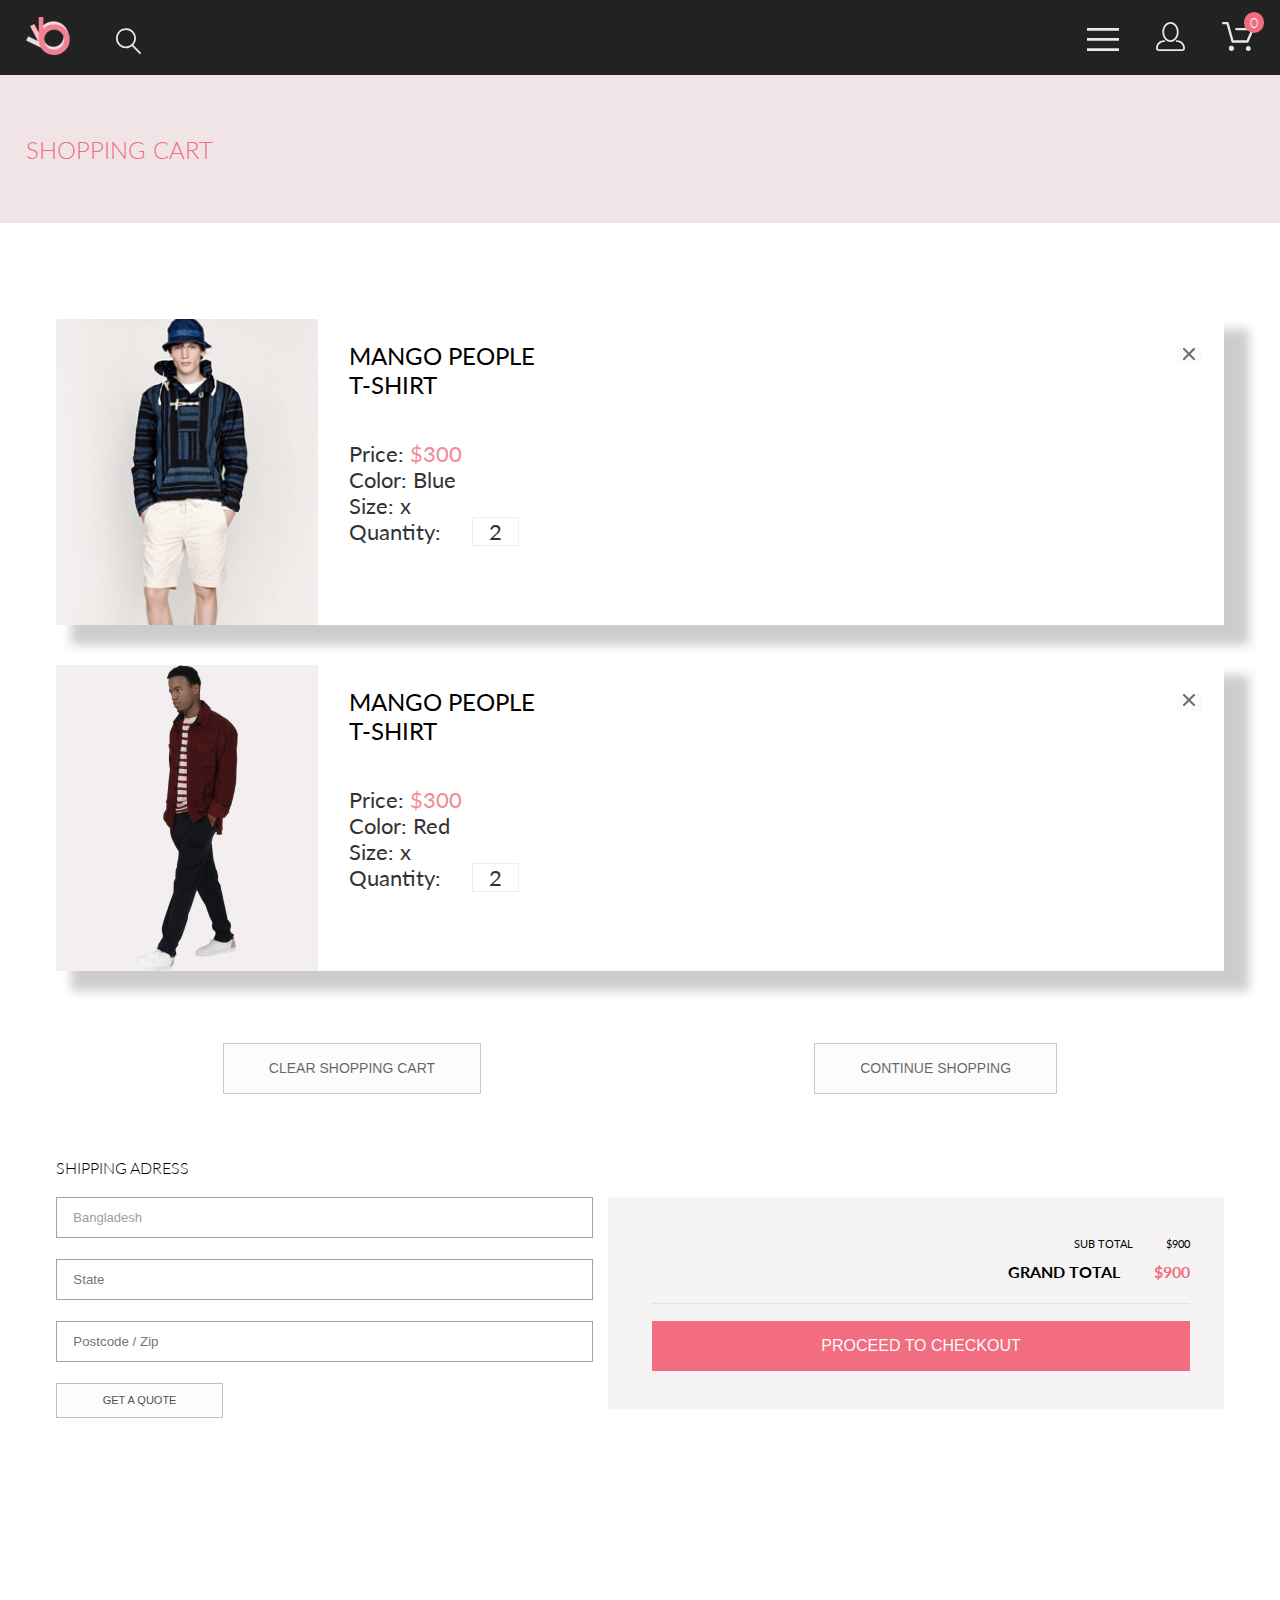
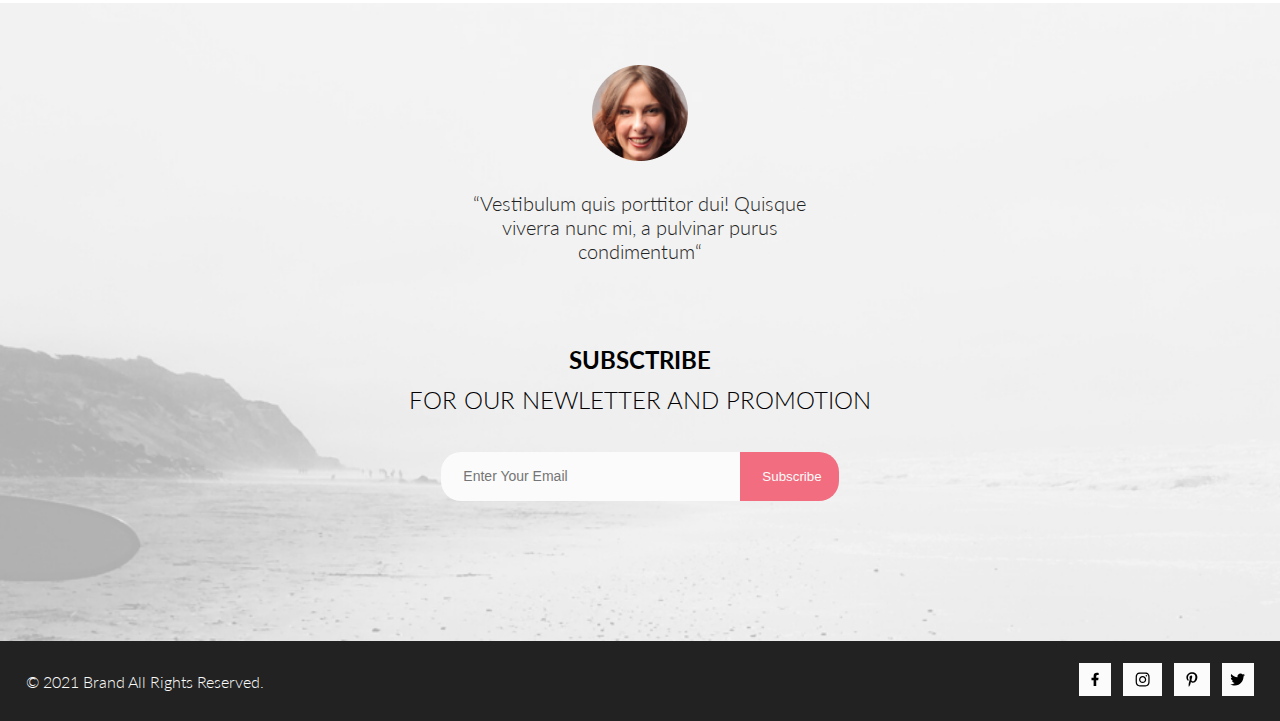
==== cart.html @ a35279c6 "Добавление страницы "Cart", добавление адаптива и резины" ====
<!DOCTYPE html>
<html lang="en">
<head>
    <meta charset="UTF-8">
    <meta http-equiv="X-UA-Compatible" content="IE=edge">
    <meta name="viewport" content="width=device-width, initial-scale=1.0">
    <link rel="shortcut icon" href="./img/mark.svg">
    <link rel="stylesheet" href="./css/style.css">
    <link rel="preconnect" href="https://fonts.gstatic.com">
    <link href="https://fonts.googleapis.com/css2?family=Lato:ital,wght@0,400;0,700;0,900;1,400&display=swap" rel="stylesheet">
    <title>Cart</title>
</head>
<body>
    <header class="header">
        <div class="header__wrapper container">
        <div>
            <a href="./index.html" class="header__logo"><img src="./img/mark.svg" alt="mark" width="44" height="38"></a>
            <input class="header__loupe" type="image" src="./img/loupe.svg" alt="loupe" width="26" height="27">
        </div>
            
        <div>
            <input  class="header__menu-button" type="image" src="./img/burger.svg" alt="burger" width="32" height="23" >
            <a class="header__link" href="./registration.html" ><img src="./img/hollowHead.svg" alt="Hollow Head" width="29" height="29"></a>
            <a href="#" class="header__link header__link-cart"><img src="./img/cart.svg" alt="cart" width="32" height="29"></a>
        
        <nav class="header__navigation">
            <div class="header__navigation-menu">
                <button class="header__navigation-kross" type="button"><img src="./img/kross.svg" alt="kross"></button>
                <h2 class="header__navigation-title">menu</h2>
                <ul class="header__navigation-list">
                    <li class="header__navigation-item navigation-item">
                        <a href="#" class="navigation-item__link">man</a> 
                        <ul class="navigation-item__sublist">
                            <li class="navigation-item__sublist-link"> <a href="#" class="navigation-item__sublist-add"> Accessories</a> </li>
                            <li class="navigation-item__sublist-link"> <a href="#" class="navigation-item__sublist-add"> Bags</a> </li>
                            <li class="navigation-item__sublist-link"> <a href="#" class="navigation-item__sublist-add"> Denim</a> </li>
                            <li class="navigation-item__sublist-link"> <a href="#" class="navigation-item__sublist-add"> T-Shirts</a> </li>
                        </ul>
                    </li>
                    <li>
                        <a href="#" class="navigation-item__link">woman</a> 
                        <ul class="navigation-item__sublist">
                            <li class="navigation-item__sublist-link"> <a href="#" class="navigation-item__sublist-add"> Accessories</a></li>
                            <li class="navigation-item__sublist-link"> <a href="#" class="navigation-item__sublist-add"> Jackets & Coats</a></li>
                            <li class="navigation-item__sublist-link"> <a href="#" class="navigation-item__sublist-add">Polos</a> </li>
                            <li class="navigation-item__sublist-link"> <a href="#" class="navigation-item__sublist-add">T-Shirts</a> </li>
                            <li class="navigation-item__sublist-link"> <a href="#" class="navigation-item__sublist-add">Shirts</a> </li>
                        </ul>
                    </li>
                    <li>
                        <a href="#" class="navigation-item__link">kids</a> 
                        <ul class="navigation-item__sublist">
                            <li class="navigation-item__sublist-link"><a href="#" class="navigation-item__sublist-add">Accessories</a> </li>
                            <li class="navigation-item__sublist-link"><a href="#" class="navigation-item__sublist-add">Jackets & Coats</a> </li>
                            <li class="navigation-item__sublist-link"><a href="#" class="navigation-item__sublist-add">Polos</a> </li>
                            <li class="navigation-item__sublist-link"><a href="#" class="navigation-item__sublist-add">T-Shirts</a> </li>
                            <li class="navigation-item__sublist-link"><a href="#" class="navigation-item__sublist-add">Shirts</a> </li>
                            <li class="navigation-item__sublist-link"><a href="#" class="navigation-item__sublist-add">Bags</a> </li> 
                        </ul>
                    </li>
                </ul>
            </div>
        </nav>
    </header>
    <main>
        <section class="apper ">
            <h1 class="apper-head container">
                shopping cart
            </h1>
        </section>
        <section class="cart container">
            <section class="choice">
                <ul class="choice_list">
                    <li class="choice__list-item list-item">
                        <img class="list-item__image" src="./img/youngManCart.jpg" alt="youngMan">
                        <button class="list-item__kross" type="button"><img src="./img/kross.svg" alt="kross"></button>
                        <div class="list-item__description">
                            
                            <h2 class="list-item__description-name">mango people t-shirt</h2>
                            <div class="list-item__description-specification description-specification">
                                <p class="description__specification-text specification-text">
                                    Price: <span class="specification-text__pink">$300 </span>	
                                </p>
                                <p class="description__specification-text">Color: Blue</p>
                                <p class="description__specification-text">Size: x</p>
                                <p class="description__specification-text specification-text">Quantity: <span class="specification-text__count">2</span> </p>
                            </div>
                        </div>
                    </li>
                    <li class="choice__list-item list-item">
                        <img src="./img/afroamericanMan.jpg" alt="youngMan">
                        <button class="list-item__kross" type="button"><img src="./img/kross.svg" alt="kross"></button>
                        <div class="list-item__description">
                            
                            <h2 class="list-item__description-name">mango people t-shirt</h2>
                            <div class="list-item__description-specification description-specification">
                                <p class="description__specification-text specification-text">
                                    Price: <span class="specification-text__pink">$300 </span>	
                                </p>
                                <p class="description__specification-text">Color: Red</p>
                                <p class="description__specification-text">Size: x</p>
                                <p class="description__specification-text specification-text">Quantity: <span class="specification-text__count">2</span> </p>
                            </div>
                        </div>
                    </li>
                </ul>
                <div class="choice__active">
                    <button class="choice__active-button">clear shopping cart</button>
                    <button class="choice__active-button">continue shopping</button>
                </div>
            </section>
            <section class="result">
                <section class="result__adress adress">
                    <h3 class="adress__apper">
                        shipping adress
                    </h3>
                    <div class="adress__information"></div>
                    <input type="text" class="adress__information-city" type="text" placeholder="Bangladesh">
                    <input type="text" class="adress__information-state" type="text" placeholder="State">
                    <input type="text" class="adress__information-postcode" type="text" placeholder="Postcode / Zip">
                    <button class="adress__information-button">get a quote</button>
                </section>
                <section class="result__price price">
                    <p class="price__one">sub total  <span class="price__one-number">$900</span></p>
                    <p class="price__all">grand total     <span class="price__all-number">$900</span> </p>
                    <button class="price__button">proceed to checkout</button>
                </section>
            </section>
        </section>
        
    </main>
    <footer>
    
        <section class="information">
            <section class="information__center container">
                <div class="information__author">
                    <img class="information__author-img" src="./img/photo.png" alt="photo">
                    <p class="information__author-quote">“Vestibulum quis porttitor dui! Quisque viverra nunc mi, a pulvinar purus condimentum“</p>
                </div>
                <form action="endpoint" class="information__feedback">
                    <h2 class="information__feedback-head">subsctribe</h2> 
                    <p class="information__feedback-text">for our newletter and promotion</p>
                    <div class="information__feedback-writer">
                        <input class="information__feedback-input" type="text" placeholder="Enter Your Email">
                        <button class="information__feedback-button">Subscribe</button>
                    </div>
                
            </section>   
        </section>
        <section class="information__other">
            <section class="information__down container">
                <p class="information__copyright"> &copy 2021  Brand  All Rights Reserved.</p>
                <div class="information__partners">
                    <a  href="#"><img class="information__link" src="./img/facebook.svg" alt="facebook" width="8" height="15"></a>
                    <a  href="#"><img class="information__link" src="./img/instagram.svg" alt="instogram" width="15" height="15" ></a> 
                    <a  href="#"><img class="information__link" src="./img/pinterest.svg" alt="pinterest" width="12" height="15"></a>
                    <a  href="#"><img class="information__link-twitter" src="./img/twitter.svg" alt="twitter" width="16" height="13"></a>
                </div>
            </section> 
        </section>
        
    
        
    
    </footer>   
</body>
</html>
---- css/style.css ----
/* http://meyerweb.com/eric/tools/css/reset/ 
   v2.0 | 20110126
   License: none (public domain)
*/
html,
body,
div,
span,
applet,
object,
iframe,
h1,
h2,
h3,
h4,
h5,
h6,
p,
blockquote,
pre,
a,
abbr,
acronym,
address,
big,
cite,
code,
del,
dfn,
em,
img,
ins,
kbd,
q,
s,
samp,
small,
strike,
strong,
sub,
sup,
tt,
var,
b,
u,
i,
center,
dl,
dt,
dd,
ol,
ul,
li,
fieldset,
form,
label,
legend,
table,
caption,
tbody,
tfoot,
thead,
tr,
th,
td,
article,
aside,
canvas,
details,
embed,
figure,
figcaption,
footer,
header,
hgroup,
menu,
nav,
output,
ruby,
section,
summary,
time,
mark,
audio,
video {
  margin: 0;
  padding: 0;
  border: 0;
  font-size: 100%;
  font: inherit;
  vertical-align: baseline;
}

/* HTML5 display-role reset for older browsers */
article,
aside,
details,
figcaption,
figure,
footer,
header,
hgroup,
menu,
nav,
section {
  display: block;
}

body {
  line-height: 1;
}

ol,
ul {
  list-style: none;
}

blockquote,
q {
  quotes: none;
}

blockquote:before,
blockquote:after,
q:before,
q:after {
  content: '';
  content: none;
}

table {
  border-collapse: collapse;
  border-spacing: 0;
}

body {
  font-family: Lato;
  font-size: 14px;
  font-style: normal;
  font-weight: 300;
  line-height: 17px;
}

.container {
  width: 71%;
  margin: 0 auto;
}

@media (max-width: 1599px) {
  .container {
    width: 96%;
  }
}

@media (max-width: 768px) {
  .container {
    width: 96%;
  }
}

.visually-hidden {
  position: absolute;
  width: 1px;
  height: 1px;
  margin: -1px;
  padding: 0;
  overflow: hidden;
  border: 0;
  clip: rect(0 0 0 0);
}

.header {
  background-color: #222222;
  position: relative;
}

.header__wrapper {
  min-height: 75px;
  display: -webkit-box;
  display: -ms-flexbox;
  display: flex;
  -webkit-box-pack: justify;
      -ms-flex-pack: justify;
          justify-content: space-between;
  -webkit-box-align: center;
      -ms-flex-align: center;
          align-items: center;
}

@media (max-width: 1599px) {
  .header__wrapper {
    padding: 0 16px 0 16px;
  }
}

.header__logo {
  margin: 0 41px 0 0;
}

.header__menu-button {
  border: none;
  background-color: transparent;
}

.header__menu-button:focus ~ .header__navigation, .header__navigation:hover {
  display: block;
  z-index: 1;
}

.header__link {
  margin: 0 0 0 33px;
}

@media (max-width: 768px) {
  .header__link {
    display: none;
  }
}

.header__link-cart {
  position: relative;
}

.header__link-cart::after {
  content: '0';
  color: #FBFBFB;
  padding: 2px 6px 2px 6px;
  background-color: #F16D7F;
  position: absolute;
  border-radius: 10px;
  top: -25px;
  right: -10px;
}

.header__navigation {
  background-color: #FBFBFB;
  display: none;
  position: absolute;
  right: 0;
  top: 75px;
}

.header__navigation-menu {
  padding: 16px 0 0 34px;
  position: relative;
  width: 200px;
  height: 750px;
  right: 0;
}

@media (max-width: 1599px) {
  .header__navigation-menu {
    height: 600px;
  }
}

.header__navigation-title {
  font-size: 14px;
  line-height: 17px;
  font-weight: 700;
  text-transform: uppercase;
  padding: 0 0 24px;
}

.header__navigation-kross {
  border: none;
  background-color: #FBFBFB;
  padding-left: 150px;
  outline: none;
  cursor: pointer;
}

.navigation-item__link {
  font-size: 14px;
  line-height: 17px;
  color: #F16D7F;
  text-transform: uppercase;
  text-decoration: none;
}

.navigation-item__sublist {
  padding: 12px 0 20px 21px;
}

.navigation-item__sublist-add {
  font-size: 14px;
  line-height: 17px;
  color: #9b8181;
  text-decoration: none;
}

.navigation-item__sublist-link {
  padding-bottom: 11px;
}

.brand {
  background-color: #F1E4E6;
  display: -webkit-box;
  display: -ms-flexbox;
  display: flex;
}

.brand__heading-wrapper {
  background-color: #F1E4E6;
  padding: 0 0 0 92px;
  display: -webkit-box;
  display: -ms-flexbox;
  display: flex;
  -webkit-box-align: center;
      -ms-flex-align: center;
          align-items: center;
  -webkit-box-flex: 1;
      -ms-flex-positive: 1;
          flex-grow: 1;
}

@media (max-width: 1599px) {
  .brand__heading-wrapper {
    padding: 0 0 0 69px;
  }
}

@media (max-width: 768px) {
  .brand__heading-wrapper {
    padding: 0 0 0 83px;
    min-height: 363px;
    -webkit-box-pack: center;
        -ms-flex-pack: center;
            justify-content: center;
    padding: 0;
  }
}

.brand__image {
  width: 50%;
  height: auto;
}

@media (max-width: 768px) {
  .brand__image {
    display: none;
  }
}

.brand__heading {
  font-size: 48px;
  line-height: 58px;
  font-weight: 900;
  font-style: normal;
  text-transform: uppercase;
  position: relative;
  display: -webkit-box;
  display: -ms-flexbox;
  display: flex;
  -webkit-box-orient: vertical;
  -webkit-box-direction: normal;
      -ms-flex-direction: column;
          flex-direction: column;
}

@media (max-width: 1599px) {
  .brand__heading {
    font-size: 44px;
    line-height: 53px;
    font-weight: 900;
    font-style: normal;
  }
}

@media (max-width: 768px) {
  .brand__heading {
    font-size: 38px;
    line-height: 46px;
    font-weight: 700;
    font-style: normal;
    -webkit-box-pack: center;
        -ms-flex-pack: center;
            justify-content: center;
  }
}

.brand__heading::before {
  content: '';
  width: 12px;
  height: 100px;
  background-color: #F16D7F;
  position: absolute;
  left: -26px;
}

@media (max-width: 1599px) {
  .brand__heading::before {
    height: 92px;
  }
}

.brand__heading-text {
  text-transform: uppercase;
  font-size: 37px;
  line-height: 44px;
  font-weight: 700;
  font-style: normal;
}

@media (max-width: 1599px) {
  .brand__heading-text {
    font-size: 24px;
    line-height: 29px;
    font-weight: 700;
    font-style: normal;
  }
}

@media (max-width: 768px) {
  .brand__heading-text {
    font-size: 20px;
    line-height: 24px;
    font-weight: 700;
    font-style: normal;
  }
}

.brand__heading-text-pink {
  color: #F16D7F;
}

.stocks__list {
  display: -webkit-box;
  display: -ms-flexbox;
  display: flex;
  -ms-flex-wrap: wrap;
      flex-wrap: wrap;
  -webkit-box-pack: justify;
      -ms-flex-pack: justify;
          justify-content: space-between;
  margin: 65px 0 0 0;
}

.stocks__item {
  width: 31%;
  min-height: 260px;
  background-size: cover;
  display: -webkit-box;
  display: -ms-flexbox;
  display: flex;
  -webkit-box-pack: center;
      -ms-flex-pack: center;
          justify-content: center;
  -webkit-box-align: center;
      -ms-flex-align: center;
          align-items: center;
}

@media (max-width: 1599px) {
  .stocks__item {
    min-height: 167px;
  }
}

@media (max-width: 768px) {
  .stocks__item {
    margin-top: 32px;
    width: 100%;
    min-height: 248px;
  }
}

.stocks__item-add {
  text-decoration: none;
  text-transform: uppercase;
  font-size: 24px;
  font-weight: 700;
  line-height: 29px;
  text-align: center;
}

.stocks__item-text {
  font-size: 16px;
  font-weight: 400;
  line-height: 19px;
  color: #FBFBFB;
}

.stocks__item-header {
  color: #F16D7F;
}

.stocks__item--woman {
  background-image: url(../img/beautyWoman.jpg);
}

@media (max-width: 1599px) {
  .stocks__item--woman {
    min-height: 267px;
  }
}

@media (max-width: 768px) {
  .stocks__item--woman {
    min-height: 247px;
  }
}

.stocks__item--man {
  background-image: url(../img/justAMan.jpg);
  /*man.jpg*/
}

@media (max-width: 1599px) {
  .stocks__item--man {
    min-height: 267px;
  }
}

@media (max-width: 768px) {
  .stocks__item--man {
    min-height: 247px;
  }
}

.stocks__item--kids {
  background-image: url(../img/kid.jpg);
  /*kids.jpg*/
}

@media (max-width: 1599px) {
  .stocks__item--kids {
    min-height: 267px;
  }
}

@media (max-width: 768px) {
  .stocks__item--kids {
    min-height: 247px;
  }
}

.stocks__item--accessories {
  width: 100%;
  min-height: 180px;
  margin: 30px 0 0 0;
  background-image: url(../img/someStuff.jpg);
  background-repeat: no-repeat;
}

@media (max-width: 1599px) {
  .stocks__item--accessories {
    width: 100%;
  }
}

.products {
  margin-top: 96px;
}

.products__heading {
  text-align: center;
  margin-bottom: 48px;
  font-weight: 400;
}

.products__heading-apper {
  font-size: 30px;
  line-height: 36px;
}

.products__heading-text {
  font-size: 14px;
  line-height: 17px;
  color: #9b8181;
}

.products__list {
  display: -webkit-box;
  display: -ms-flexbox;
  display: flex;
  -ms-flex-wrap: wrap;
      flex-wrap: wrap;
  -webkit-box-pack: justify;
      -ms-flex-pack: justify;
          justify-content: space-between;
}

@media (max-width: 1599px) {
  .products__list {
    -ms-flex-pack: distribute;
        justify-content: space-around;
  }
}

@media (max-width: 768px) {
  .products__list {
    -webkit-box-pack: center;
        -ms-flex-pack: center;
            justify-content: center;
  }
}

.products__item {
  width: 31%;
  border-radius: 0px;
  margin-bottom: 30px;
}

@media (max-width: 1599px) {
  .products__item {
    min-width: 360px;
  }
}

@media (max-width: 768px) {
  .products__item {
    width: 95%;
  }
}

.products__item-img {
  position: relative;
  width: 100%;
}

.products__item-heading {
  margin: 32px 0 13px;
}

.products__item-text {
  font-size: 14px;
  line-height: 17px;
  color: #9b8181;
  width: 315px;
  height: 51px;
  font-weight: 300;
  line-height: 17px;
  margin-bottom: 18px;
}

.products__item-price {
  font-size: 16px;
  line-height: 19px;
  color: #F16D7F;
}

.products__item-button {
  display: none;
}

.products__item-buy {
  position: relative;
}

.products__item-buy_back {
  display: none;
}

.products__item-buy:hover .products__item-buy_back {
  display: block;
}

.products__item-img__back-dark {
  background-image: url(../img/dark.png);
  width: 100%;
  height: 100%;
  position: absolute;
  top: 0;
}

.products__item-img__back-add {
  position: absolute;
  top: 50%;
  left: 50%;
  -webkit-transform: translate(-50%, -50%);
          transform: translate(-50%, -50%);
  background: transparent;
  border: 1px solid #FBFBFB;
  color: #FBFBFB;
  padding: 13px 15px 13px 50px;
  outline: none;
  cursor: pointer;
}

.products__item-img__back-add::before {
  position: absolute;
  content: '';
  background-image: url(../img/cart.svg);
  background-repeat: no-repeat;
  width: 32px;
  height: 30px;
  top: 15%;
  left: 5%;
}

.products__item-img__back-add:focus {
  outline: 2px solid #FBFBFB;
}

.products__item-cart {
  display: block;
  text-decoration: none;
  color: var(--white-color);
  padding: 13px 13px 13px 50px;
  border: 1px solid #FBFBFB;
  position: absolute;
  left: 30.72%;
  top: 40.12%;
}

.products__item-img:focus ~ .products__item-cart,
.products__item-img:active ~ .products__item-cart, .products__item-cart:hover {
  display: block;
}

.products__button {
  text-align: center;
  margin: 49px 0 95px 0;
}

.products__button-add {
  padding: 14px 39px;
  text-decoration: none;
  border: 1px solid #F16D7F;
  font-size: 16px;
  line-height: 19px;
  color: #F16D7F;
}

.products__button-add:hover, .products__button-add:focus {
  background-color: #F16D7F;
  color: #FBFBFB;
}

.opportunities {
  background-color: #222222;
}

.opportunities__list {
  min-height: 371px;
  display: -webkit-box;
  display: -ms-flexbox;
  display: flex;
  -webkit-box-pack: justify;
      -ms-flex-pack: justify;
          justify-content: space-between;
  -webkit-box-align: center;
      -ms-flex-align: center;
          align-items: center;
}

@media (max-width: 1599px) {
  .opportunities__list {
    -webkit-box-orient: vertical;
    -webkit-box-direction: normal;
        -ms-flex-direction: column;
            flex-direction: column;
    padding-bottom: 64px;
  }
}

@media (max-width: 768px) {
  .opportunities__list {
    -webkit-box-orient: vertical;
    -webkit-box-direction: normal;
        -ms-flex-direction: column;
            flex-direction: column;
    padding-bottom: 64px;
  }
}

.opportunities__item {
  display: -webkit-box;
  display: -ms-flexbox;
  display: flex;
  -webkit-box-orient: vertical;
  -webkit-box-direction: normal;
      -ms-flex-direction: column;
          flex-direction: column;
  -webkit-box-align: center;
      -ms-flex-align: center;
          align-items: center;
  max-width: 360px;
}

@media (max-width: 1599px) {
  .opportunities__item {
    padding-top: 49px;
  }
}

@media (max-width: 768px) {
  .opportunities__item {
    padding-top: 49px;
  }
}

.opportunities__item-img {
  padding-bottom: 28px;
}

.opportunities__item-apper {
  color: #FBFBFB;
  font-size: 19.96px;
  line-height: 24px;
  margin-bottom: 16px;
}

.opportunities__item-text {
  color: #FBFBFB;
  font-weight: 300;
  font-size: 13.972px;
  line-height: 17px;
  text-align: center;
}

.information {
  background-image: url(../img/beach.jpg);
  background-size: 100%;
  background-repeat: no-repeat;
  background-position: center;
  width: 100%;
}

@media (max-width: 1599px) {
  .information {
    background-size: cover;
  }
}

@media (max-width: 768px) {
  .information {
    background-size: cover;
  }
}

.information__center {
  display: -webkit-box;
  display: -ms-flexbox;
  display: flex;
  -webkit-box-pack: justify;
      -ms-flex-pack: justify;
          justify-content: space-between;
  -webkit-box-align: center;
      -ms-flex-align: center;
          align-items: center;
  padding: 62px 0 126px;
}

@media (max-width: 1599px) {
  .information__center {
    -webkit-box-orient: vertical;
    -webkit-box-direction: normal;
        -ms-flex-direction: column;
            flex-direction: column;
  }
}

@media (max-width: 768px) {
  .information__center {
    -webkit-box-orient: vertical;
    -webkit-box-direction: normal;
        -ms-flex-direction: column;
            flex-direction: column;
  }
}

.information__author {
  display: -webkit-box;
  display: -ms-flexbox;
  display: flex;
  -webkit-box-orient: vertical;
  -webkit-box-direction: normal;
      -ms-flex-direction: column;
          flex-direction: column;
  -webkit-box-align: center;
      -ms-flex-align: center;
          align-items: center;
}

.information__author-quote {
  margin: 30px 0 0 0;
  width: 360px;
  height: 100px;
  font-size: 20px;
  line-height: 24px;
  text-align: center;
  color: #222222;
}

.information__feedback {
  text-align: center;
}

@media (max-width: 1599px) {
  .information__feedback {
    padding-top: 49px;
    padding-bottom: 14px;
  }
}

.information__feedback-head {
  font-size: 24px;
  line-height: 167.2%;
  text-transform: uppercase;
  font-weight: bold;
  font-weight: 700;
}

.information__feedback-text {
  font-weight: 300;
  font-size: 24px;
  line-height: 167.2%;
  margin-bottom: 32px;
  text-transform: uppercase;
}

.information__feedback-writer {
  font-size: 0;
}

.information__feedback-input {
  padding: 17px 100px 17px 22px;
  background: #FBFBFB;
  border: none;
  border-radius: 20px 0 0 20px;
  outline: none;
}

.information__feedback-input::-webkit-input-placeholder {
  font-size: 14px;
  line-height: 17px;
  padding: 0;
}

.information__feedback-input:-ms-input-placeholder {
  font-size: 14px;
  line-height: 17px;
  padding: 0;
}

.information__feedback-input::-ms-input-placeholder {
  font-size: 14px;
  line-height: 17px;
  padding: 0;
}

.information__feedback-input::placeholder {
  font-size: 14px;
  line-height: 17px;
  padding: 0;
}

.information__feedback-input:hover, .information__feedback-input:focus {
  border: 1px solid #F16D7F;
  cursor: pointer;
}

.information__feedback-button {
  padding: 17px 17px 17px 22px;
  border: none;
  background: #F16D7F;
  border-radius: 0 20px 20px 0;
  color: #FBFBFB;
  outline: none;
  cursor: pointer;
}

.information__other {
  display: -webkit-box;
  display: -ms-flexbox;
  display: flex;
  -webkit-box-pack: justify;
      -ms-flex-pack: justify;
          justify-content: space-between;
  -webkit-box-align: center;
      -ms-flex-align: center;
          align-items: center;
  min-height: 80px;
  background-color: #222222;
}

.information__down {
  display: -webkit-box;
  display: -ms-flexbox;
  display: flex;
  -webkit-box-pack: justify;
      -ms-flex-pack: justify;
          justify-content: space-between;
  -webkit-box-align: center;
      -ms-flex-align: center;
          align-items: center;
}

@media (max-width: 1599px) {
  .information__down {
    -webkit-box-orient: horizontal;
    -webkit-box-direction: normal;
        -ms-flex-direction: row;
            flex-direction: row;
  }
}

@media (max-width: 768px) {
  .information__down {
    -webkit-box-orient: vertical;
    -webkit-box-direction: reverse;
        -ms-flex-direction: column-reverse;
            flex-direction: column-reverse;
  }
}

.information__copyright {
  display: -webkit-box;
  display: -ms-flexbox;
  display: flex;
  -webkit-box-align: center;
      -ms-flex-align: center;
          align-items: center;
  color: #FBFBFB;
  font-size: 16px;
  line-height: 19px;
}

@media (max-width: 768px) {
  .information__copyright {
    padding: 40px 0 9px 0;
  }
}

@media (max-width: 768px) {
  .information__partners {
    padding-top: 40px;
  }
}

.information__link {
  padding: 9px 12px;
  background-color: #FBFBFB;
  margin: 0 8px 0 0;
}

.information__link-twitter {
  padding: 10px 8px;
  background-color: #FBFBFB;
}

.apper {
  background-color: #F1E4E6;
}

.apper-head {
  font-size: 24px;
  line-height: 29px;
  color: #F16D7F;
  text-transform: uppercase;
  height: 148px;
  display: -webkit-box;
  display: -ms-flexbox;
  display: flex;
  -webkit-box-align: center;
      -ms-flex-align: center;
          align-items: center;
}

@media (max-width: 768px) {
  .apper-head {
    -webkit-box-pack: center;
        -ms-flex-pack: center;
            justify-content: center;
  }
}

.registration {
  margin-top: 64px;
  margin-bottom: 96px;
  display: -webkit-box;
  display: -ms-flexbox;
  display: flex;
}

@media (max-width: 768px) {
  .registration {
    -webkit-box-orient: vertical;
    -webkit-box-direction: normal;
        -ms-flex-direction: column;
            flex-direction: column;
  }
}

.registration__form {
  margin-right: 130px;
}

@media (max-width: 768px) {
  .registration__form {
    margin: 0;
  }
}

.registration__blank-personal__head {
  font-weight: 300;
  font-size: 16px;
  line-height: 19px;
  color: #222222;
  opacity: 0.7;
}

.registration__blank-personal__input {
  display: block;
  margin: 20px 0 20px 0;
  padding: 16px 274px 16px 17px;
  opacity: 0.3;
  outline: none;
  -webkit-box-sizing: border-box;
          box-sizing: border-box;
}

@media (max-width: 768px) {
  .registration__blank-personal__input {
    width: 100%;
  }
}

.registration__blank-personal__input:hover, .registration__blank-personal__input:focus {
  border: 2px solid red;
  background: #FBFBFB;
  cursor: pointer;
}

.registration__blank-gender__point {
  display: none;
}

.registration__blank-gender__text {
  opacity: 0.6;
  margin: 20px;
  position: relative;
}

.registration__blank-gender__text:before {
  content: '';
  width: 10px;
  height: 10px;
  border: 1px solid;
  position: absolute;
  left: -16px;
  top: 2px;
  border-radius: 6px;
}

.registration__blank-gender__point:checked + .registration__blank-gender__text:before {
  background: #F16D7F;
}

.registration__blank-gender {
  padding-bottom: 33px;
}

.registration ::-webkit-input-placeholder {
  font-weight: 300;
  font-size: 13px;
  line-height: 16px;
  padding: 0;
}

.registration :-ms-input-placeholder {
  font-weight: 300;
  font-size: 13px;
  line-height: 16px;
  padding: 0;
}

.registration ::-ms-input-placeholder {
  font-weight: 300;
  font-size: 13px;
  line-height: 16px;
  padding: 0;
}

.registration ::placeholder {
  font-weight: 300;
  font-size: 13px;
  line-height: 16px;
  padding: 0;
}

.registration__blank-warning {
  padding-bottom: 40px;
  width: 360px;
  opacity: 0.3;
}

.registration__blank-button {
  font-size: 14px;
  line-height: 17px;
  text-transform: uppercase;
  text-decoration: none;
  color: #FBFBFB;
  background-color: #F16D7F;
  padding: 16px 0 17px 13px;
  width: 167px;
  position: relative;
}

.registration__blank-button:after {
  content: '';
  position: absolute;
  color: #FBFBFB;
  width: 17px;
  height: 17px;
  background-image: url(../img/arrow.svg);
  margin-left: 20px;
  margin-top: 4px;
  background-repeat: no-repeat;
}

.registration__privileges-apper {
  font-weight: 300;
  font-size: 24px;
  line-height: 29px;
  text-transform: uppercase;
  padding-bottom: 32px;
  opacity: 0.7;
}

@media (max-width: 768px) {
  .registration__privileges-apper {
    margin-top: 40px;
  }
}

.registration__privileges-text {
  font-weight: 300;
  font-size: 24px;
  line-height: 29px;
  padding-bottom: 21px;
  opacity: 0.7;
}

.registration__privileges-list {
  font-weight: 300;
  font-size: 24px;
  line-height: 29px;
  padding-bottom: 16px;
  position: relative;
  margin-left: 43px;
  opacity: 0.7;
}

.registration__privileges-list::before {
  content: '';
  position: absolute;
  background-image: url(../img/checkmark.svg);
  width: 20px;
  height: 16px;
  left: -43px;
  top: 8px;
}

.cart {
  display: -webkit-box;
  display: -ms-flexbox;
  display: flex;
  -webkit-box-pack: justify;
      -ms-flex-pack: justify;
          justify-content: space-between;
  padding: 96px 0 128px 0;
}

@media (max-width: 1599px) {
  .cart {
    -webkit-box-orient: vertical;
    -webkit-box-direction: normal;
        -ms-flex-direction: column;
            flex-direction: column;
    -webkit-box-align: center;
        -ms-flex-align: center;
            align-items: center;
  }
}

.choice {
  width: 57%;
}

@media (max-width: 1599px) {
  .choice {
    width: 95%;
  }
}

.choice__list-item {
  display: -webkit-box;
  display: -ms-flexbox;
  display: flex;
  margin-bottom: 40px;
  -webkit-box-shadow: 20px 15px 10px 5px rgba(0, 0, 0, 0.2);
          box-shadow: 20px 15px 10px 5px rgba(0, 0, 0, 0.2);
}

.choice__active {
  padding-top: 32px;
  display: -webkit-box;
  display: -ms-flexbox;
  display: flex;
  -webkit-box-pack: justify;
      -ms-flex-pack: justify;
          justify-content: space-between;
  -webkit-box-align: center;
      -ms-flex-align: center;
          align-items: center;
}

@media (max-width: 1599px) {
  .choice__active {
    -ms-flex-pack: distribute;
        justify-content: space-around;
  }
}

@media (max-width: 768px) {
  .choice__active {
    -webkit-box-pack: justify;
        -ms-flex-pack: justify;
            justify-content: space-between;
  }
}

.choice__active-button {
  background-color: #FBFBFB;
  padding: 16px 45px;
  font-size: 14px;
  line-height: 17px;
  font-weight: 300;
  font-style: normal;
  text-transform: uppercase;
  opacity: .6;
  border: 1px solid #A4A4A4;
  cursor: pointer;
  margin: 0 5px 0 5px;
}

@media (max-width: 768px) {
  .choice__active-button {
    min-height: 32px;
  }
}

.list-item {
  position: relative;
}

.list-item__description {
  padding: 22px 97px 0 31px;
}

.list-item__kross {
  position: absolute;
  top: 28px;
  right: 22px;
  background-color: #FBFBFB;
  border: none;
}

.list-item__description-name {
  padding-bottom: 42px;
  font-size: 24px;
  line-height: 29px;
  font-weight: 400;
  font-style: normal;
  text-transform: uppercase;
  width: 200px;
}

.description__specification-text {
  font-size: 22px;
  line-height: 26px;
  font-weight: 400;
  font-style: normal;
  opacity: .8;
}

.specification-text__pink {
  color: #F16D7F;
  opacity: 1;
}

.specification-text__count {
  padding: 0 16px;
  border: 1px solid #EAEAEA;
  margin: 0 0 0 25px;
}

.result {
  width: 31%;
}

@media (max-width: 1599px) {
  .result {
    display: -webkit-box;
    display: -ms-flexbox;
    display: flex;
    -webkit-box-pack: justify;
        -ms-flex-pack: justify;
            justify-content: space-between;
    margin-top: 64px;
    width: 95%;
  }
}

@media (max-width: 768px) {
  .result {
    -webkit-box-orient: vertical;
    -webkit-box-direction: normal;
        -ms-flex-direction: column;
            flex-direction: column;
    -webkit-box-align: center;
        -ms-flex-align: center;
            align-items: center;
    width: 95%;
  }
}

@media (max-width: 1599px) {
  .result__adress {
    width: 53%;
  }
}

.result__price {
  background-color: #F5F3F3;
  text-align: right;
}

@media (max-width: 1599px) {
  .result__price {
    width: 53%;
    margin-left: 15px;
    max-height: 130px;
    margin: 39px 0 0 15px;
  }
}

@media (max-width: 768px) {
  .result__price {
    width: 95%;
    margin: 0;
  }
}

.adress {
  display: -webkit-box;
  display: -ms-flexbox;
  display: flex;
  -webkit-box-orient: vertical;
  -webkit-box-direction: normal;
      -ms-flex-direction: column;
          flex-direction: column;
}

@media (max-width: 1599px) {
  .adress {
    width: 53%;
  }
}

@media (max-width: 768px) {
  .adress {
    width: 96%;
  }
}

.adress__apper {
  padding-bottom: 20px;
  font-size: 16px;
  line-height: 19px;
  font-weight: 300;
  font-style: normal;
  text-transform: uppercase;
}

.adress__information-city {
  padding: 12px 0 12px 16px;
  margin-bottom: 21px;
  border: 1px solid #A4A4A4;
}

.adress__information-city::-webkit-input-placeholder {
  font-size: 13px;
  line-height: 16px;
  font-weight: 300;
  font-style: normal;
  opacity: .7;
}

.adress__information-city:-ms-input-placeholder {
  font-size: 13px;
  line-height: 16px;
  font-weight: 300;
  font-style: normal;
  opacity: .7;
}

.adress__information-city::-ms-input-placeholder {
  font-size: 13px;
  line-height: 16px;
  font-weight: 300;
  font-style: normal;
  opacity: .7;
}

.adress__information-city::placeholder {
  font-size: 13px;
  line-height: 16px;
  font-weight: 300;
  font-style: normal;
  opacity: .7;
}

.adress__information-state {
  padding: 12px 0 12px 16px;
  margin-bottom: 21px;
  border: 1px solid #A4A4A4;
}

.adress__information-postcode {
  padding: 12px 0 12px 16px;
  margin-bottom: 21px;
  border: 1px solid #A4A4A4;
}

.adress__information-button {
  text-transform: uppercase;
  font-size: 11px;
  line-height: 13px;
  font-weight: 300;
  font-style: normal;
  width: 31%;
  padding: 10px 14px;
  text-transform: uppercase;
  background-color: #FBFBFB;
  opacity: .7;
  border: 1px solid #A4A4A4;
  cursor: pointer;
  margin-bottom: 57px;
}

.price {
  padding: 40px 34px 42px 44px;
}

.price__one {
  text-transform: uppercase;
  font-size: 11px;
  line-height: 13px;
  font-weight: 400;
  font-style: normal;
  padding-bottom: 12px;
}

.price__one-number {
  padding-left: 30px;
}

.price__all {
  text-transform: uppercase;
  font-size: 16px;
  line-height: 20px;
  font-weight: 700;
  font-style: normal;
  padding-bottom: 21px;
  border-bottom: 1px solid #E2E2E2;
}

.price__all-number {
  padding-left: 30px;
  color: #F16D7F;
}

.price__button {
  text-transform: uppercase;
  text-align: center;
  width: 100%;
  background-color: #F16D7F;
  border: none;
  color: #FBFBFB;
  padding: 15px 0 15px 0;
  font-size: 16px;
  line-height: 20px;
  font-weight: 300;
  font-style: normal;
  margin-top: 17px;
  cursor: pointer;
}
/*# sourceMappingURL=style.css.map */
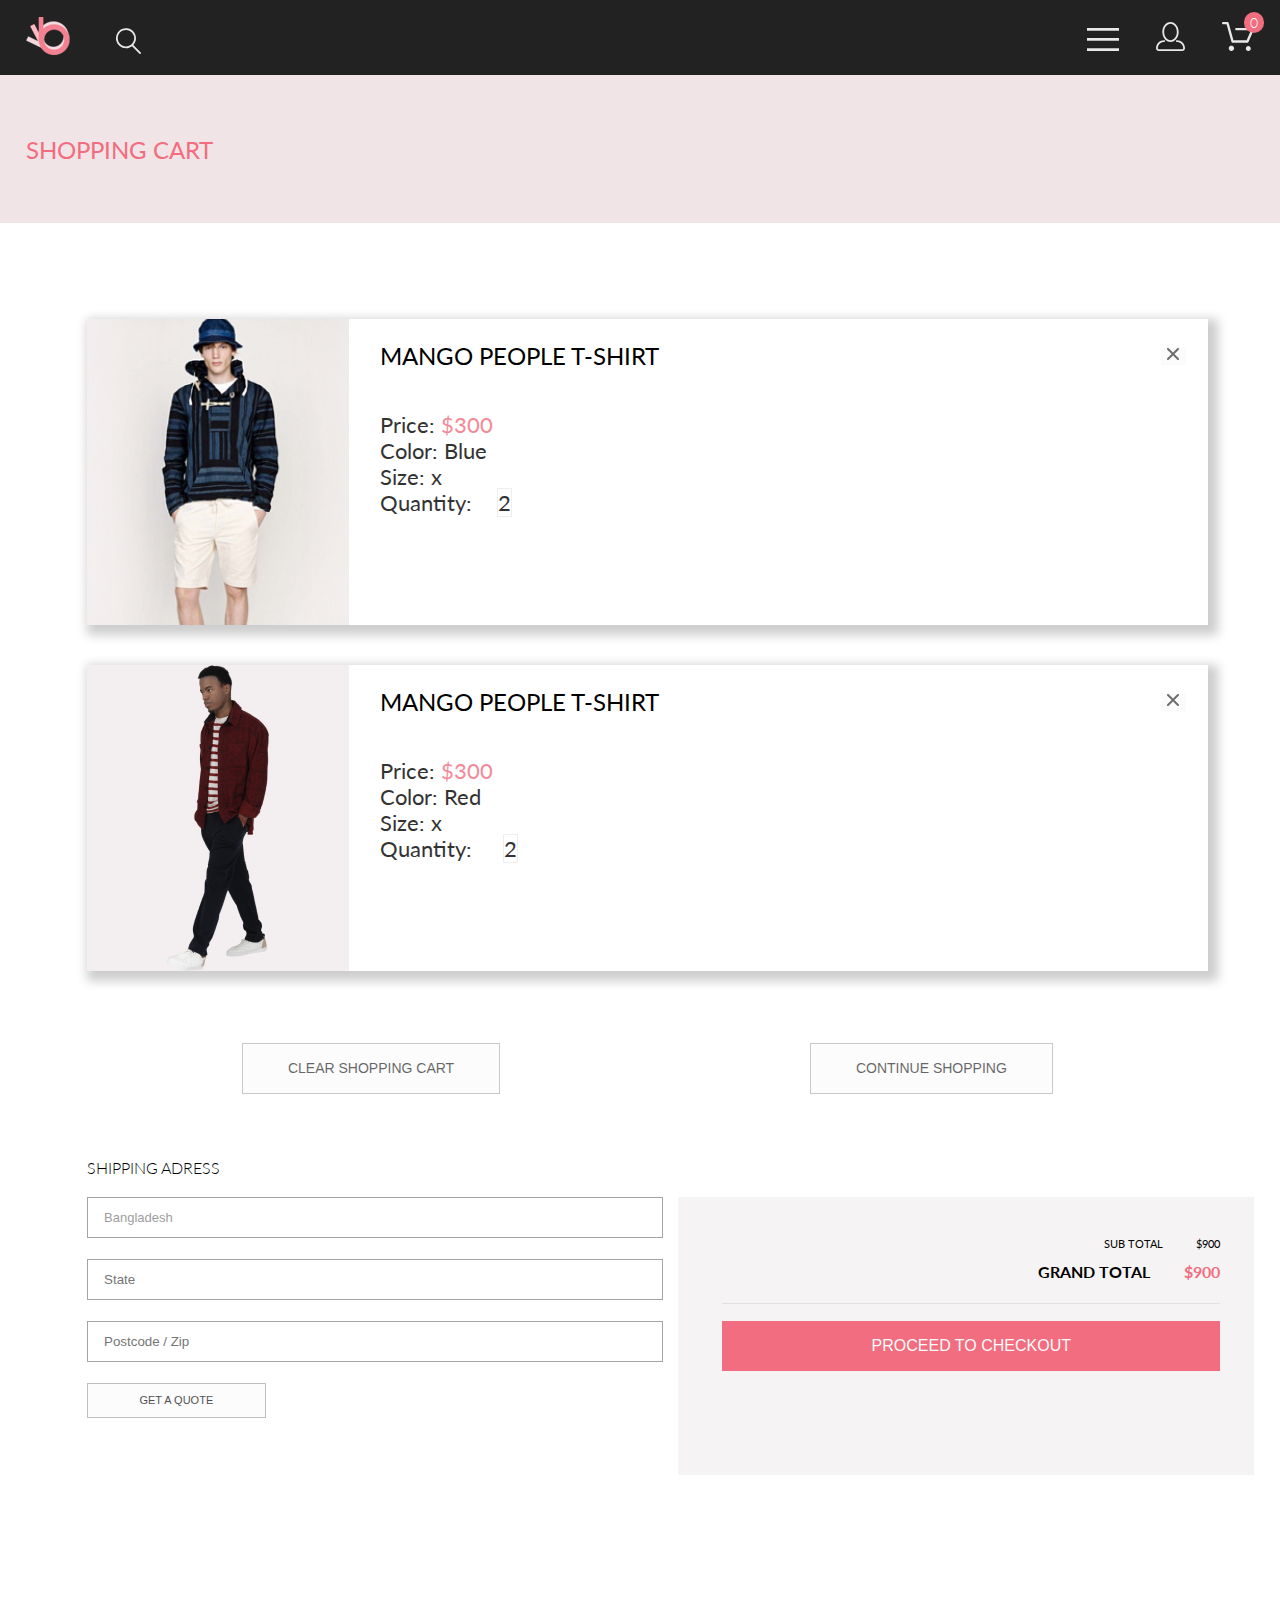
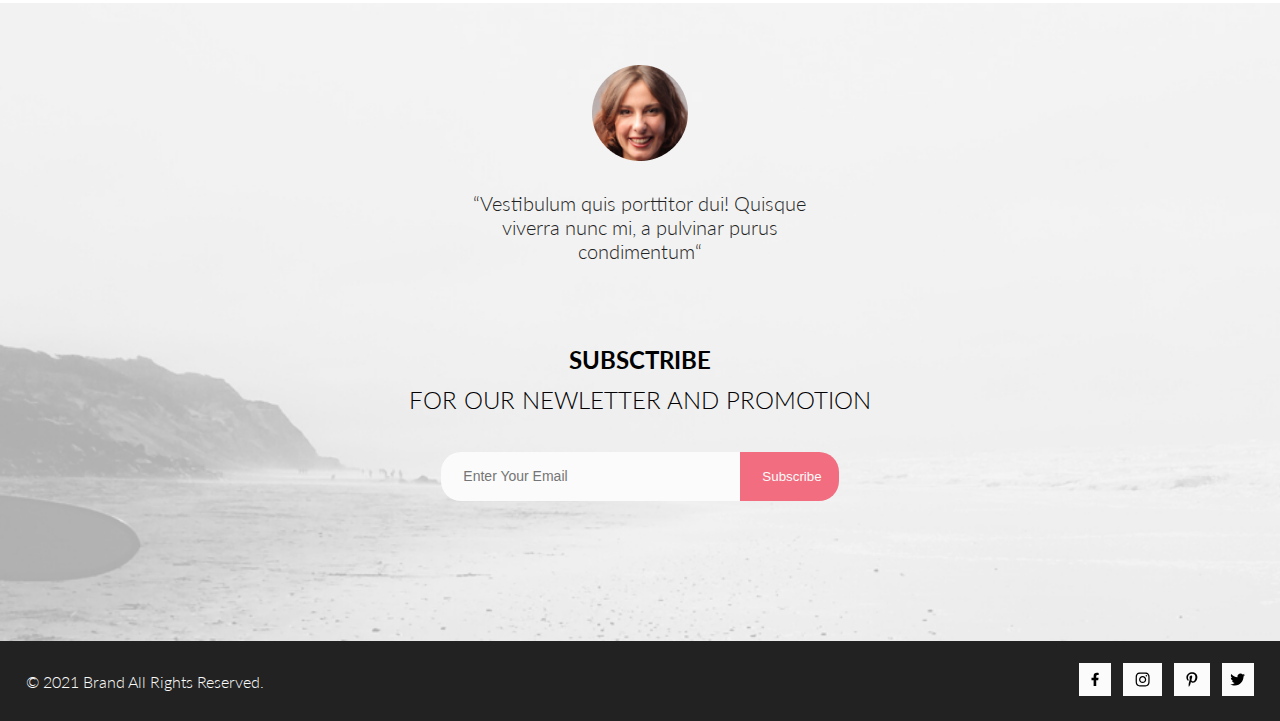
==== commit 7c9d9490: "Доработка адаптива/ резины страницы "Card". Начало работы со страницей "Product"" ====
--- a/cart.html
+++ b/cart.html
@@ -64,7 +64,7 @@
     </header>
     <main>
         <section class="apper ">
-            <h1 class="apper-head container">
+            <h1 class="apper__head container">
                 shopping cart
             </h1>
         </section>
@@ -83,12 +83,12 @@
                                 </p>
                                 <p class="description__specification-text">Color: Blue</p>
                                 <p class="description__specification-text">Size: x</p>
-                                <p class="description__specification-text specification-text">Quantity: <span class="specification-text__count">2</span> </p>
+                                <p class="description__specification-text specification-text">Quantity:<span class="specification-text__count">2</span> </p>
                             </div>
                         </div>
                     </li>
                     <li class="choice__list-item list-item">
-                        <img src="./img/afroamericanMan.jpg" alt="youngMan">
+                        <img class="list-item__image" src="./img/afroamericanMan.jpg" alt="youngMan">
                         <button class="list-item__kross" type="button"><img src="./img/kross.svg" alt="kross"></button>
                         <div class="list-item__description">
                             
@@ -105,8 +105,8 @@
                     </li>
                 </ul>
                 <div class="choice__active">
-                    <button class="choice__active-button">clear shopping cart</button>
-                    <button class="choice__active-button">continue shopping</button>
+                    <button class="choice__active-button active-button">Clear shopping cart</button>
+                    <button class="choice__active-button">Continue shopping</button>
                 </div>
             </section>
             <section class="result">
@@ -121,9 +121,12 @@
                     <button class="adress__information-button">get a quote</button>
                 </section>
                 <section class="result__price price">
-                    <p class="price__one">sub total  <span class="price__one-number">$900</span></p>
-                    <p class="price__all">grand total     <span class="price__all-number">$900</span> </p>
-                    <button class="price__button">proceed to checkout</button>
+                    <div class="price__block">
+                        <p class="price__one">sub total  <span class="price__one-number">$900</span></p>
+                        <p class="price__all">grand total     <span class="price__all-number">$900</span> </p>
+                        <button class="price__button">proceed to checkout</button>
+                    </div>
+                    
                 </section>
             </section>
         </section>
--- a/css/style.css
+++ b/css/style.css
@@ -187,12 +187,6 @@
           align-items: center;
 }
 
-@media (max-width: 1599px) {
-  .header__wrapper {
-    padding: 0 16px 0 16px;
-  }
-}
-
 .header__logo {
   margin: 0 41px 0 0;
 }
@@ -236,8 +230,16 @@
   background-color: #FBFBFB;
   display: none;
   position: absolute;
-  right: 0;
+  right: 12%;
   top: 75px;
+  -webkit-box-shadow: 20px 15px 10px 5px rgba(0, 0, 0, 0.2);
+          box-shadow: 20px 15px 10px 5px rgba(0, 0, 0, 0.2);
+}
+
+@media (max-width: 768px) {
+  .header__navigation {
+    right: 0;
+  }
 }
 
 .header__navigation-menu {
@@ -1045,9 +1047,7 @@
   background-color: #F1E4E6;
 }
 
-.apper-head {
-  font-size: 24px;
-  line-height: 29px;
+.apper__head {
   color: #F16D7F;
   text-transform: uppercase;
   height: 148px;
@@ -1057,14 +1057,57 @@
   -webkit-box-align: center;
       -ms-flex-align: center;
           align-items: center;
-}
-
-@media (max-width: 768px) {
-  .apper-head {
+  font-size: 24px;
+  line-height: 29px;
+  font-weight: 400;
+  font-style: normal;
+}
+
+@media (max-width: 768px) {
+  .apper__head {
     -webkit-box-pack: center;
         -ms-flex-pack: center;
             justify-content: center;
   }
+}
+
+.apper__block {
+  display: -webkit-box;
+  display: -ms-flexbox;
+  display: flex;
+  -webkit-box-align: center;
+      -ms-flex-align: center;
+          align-items: center;
+  -webkit-box-pack: justify;
+      -ms-flex-pack: justify;
+          justify-content: space-between;
+  height: 148px;
+}
+
+.apper__block-head {
+  color: #F16D7F;
+  text-transform: uppercase;
+  font-size: 24px;
+  line-height: 29px;
+  font-weight: 400;
+  font-style: normal;
+}
+
+.apper__block-link {
+  text-decoration: none;
+  text-transform: uppercase;
+  color: #636363;
+  opacity: .7;
+  cursor: pointer;
+}
+
+.apper__block-link:hover {
+  color: #9b8181;
+}
+
+.apper__block-pink {
+  color: #F16D7F;
+  opacity: 1;
 }
 
 .registration {
@@ -1270,9 +1313,18 @@
     -webkit-box-direction: normal;
         -ms-flex-direction: column;
             flex-direction: column;
-    -webkit-box-align: center;
-        -ms-flex-align: center;
-            align-items: center;
+    -webkit-box-align: end;
+        -ms-flex-align: end;
+            align-items: flex-end;
+    width: 96%;
+  }
+}
+
+@media (max-width: 768px) {
+  .cart {
+    padding: 40px 0;
+    width: 96%;
+    margin: 0 auto;
   }
 }
 
@@ -1290,9 +1342,17 @@
   display: -webkit-box;
   display: -ms-flexbox;
   display: flex;
-  margin-bottom: 40px;
+  margin: 0 0 40px 0;
   -webkit-box-shadow: 20px 15px 10px 5px rgba(0, 0, 0, 0.2);
           box-shadow: 20px 15px 10px 5px rgba(0, 0, 0, 0.2);
+}
+
+@media (max-width: 1599px) {
+  .choice__list-item {
+    width: 96%;
+    -webkit-box-shadow: 5px 5px 10px 5px rgba(0, 0, 0, 0.2);
+            box-shadow: 5px 5px 10px 5px rgba(0, 0, 0, 0.2);
+  }
 }
 
 .choice__active {
@@ -1306,6 +1366,7 @@
   -webkit-box-align: center;
       -ms-flex-align: center;
           align-items: center;
+  width: 96%;
 }
 
 @media (max-width: 1599px) {
@@ -1320,6 +1381,7 @@
     -webkit-box-pack: justify;
         -ms-flex-pack: justify;
             justify-content: space-between;
+    padding: 0;
   }
 }
 
@@ -1334,21 +1396,45 @@
   opacity: .6;
   border: 1px solid #A4A4A4;
   cursor: pointer;
-  margin: 0 5px 0 5px;
+  outline: #F16D7F;
 }
 
 @media (max-width: 768px) {
   .choice__active-button {
-    min-height: 32px;
+    font-size: 12px;
+    line-height: 14px;
+    font-weight: 400;
+    font-style: normal;
+    width: 50%;
+    padding: 9px 17px;
+    text-transform: none;
   }
 }
 
 .list-item {
   position: relative;
+  height: auto;
 }
 
 .list-item__description {
   padding: 22px 97px 0 31px;
+}
+
+@media (max-width: 768px) {
+  .list-item__description {
+    width: 43%;
+    padding: 15px 53px 20px 17px;
+  }
+}
+
+.list-item__image {
+  height: auto;
+}
+
+@media (max-width: 768px) {
+  .list-item__image {
+    width: 34%;
+  }
 }
 
 .list-item__kross {
@@ -1357,6 +1443,15 @@
   right: 22px;
   background-color: #FBFBFB;
   border: none;
+  cursor: pointer;
+  outline: none;
+}
+
+@media (max-width: 768px) {
+  .list-item__kross {
+    top: 17px;
+    right: 12px;
+  }
 }
 
 .list-item__description-name {
@@ -1366,7 +1461,16 @@
   font-weight: 400;
   font-style: normal;
   text-transform: uppercase;
-  width: 200px;
+}
+
+@media (max-width: 768px) {
+  .list-item__description-name {
+    font-size: 14px;
+    line-height: 19px;
+    font-weight: 400;
+    font-style: normal;
+    padding-bottom: 15px;
+  }
 }
 
 .description__specification-text {
@@ -1377,15 +1481,32 @@
   opacity: .8;
 }
 
+@media (max-width: 768px) {
+  .description__specification-text {
+    font-size: 14px;
+    line-height: 17px;
+    font-weight: 400;
+    font-style: normal;
+  }
+}
+
 .specification-text__pink {
   color: #F16D7F;
   opacity: 1;
 }
 
 .specification-text__count {
-  padding: 0 16px;
   border: 1px solid #EAEAEA;
   margin: 0 0 0 25px;
+}
+
+@media (max-width: 768px) {
+  .specification-text__count {
+    font-size: 14px;
+    line-height: 17px;
+    font-weight: 400;
+    font-style: normal;
+  }
 }
 
 .result {
@@ -1411,9 +1532,6 @@
     -webkit-box-direction: normal;
         -ms-flex-direction: column;
             flex-direction: column;
-    -webkit-box-align: center;
-        -ms-flex-align: center;
-            align-items: center;
     width: 95%;
   }
 }
@@ -1432,15 +1550,15 @@
 @media (max-width: 1599px) {
   .result__price {
     width: 53%;
+    height: auto;
     margin-left: 15px;
-    max-height: 130px;
     margin: 39px 0 0 15px;
   }
 }
 
 @media (max-width: 768px) {
   .result__price {
-    width: 95%;
+    width: 96%;
     margin: 0;
   }
 }
@@ -1480,6 +1598,7 @@
   padding: 12px 0 12px 16px;
   margin-bottom: 21px;
   border: 1px solid #A4A4A4;
+  outline: none;
 }
 
 .adress__information-city::-webkit-input-placeholder {
@@ -1488,6 +1607,7 @@
   font-weight: 300;
   font-style: normal;
   opacity: .7;
+  outline: none;
 }
 
 .adress__information-city:-ms-input-placeholder {
@@ -1496,6 +1616,7 @@
   font-weight: 300;
   font-style: normal;
   opacity: .7;
+  outline: none;
 }
 
 .adress__information-city::-ms-input-placeholder {
@@ -1504,6 +1625,7 @@
   font-weight: 300;
   font-style: normal;
   opacity: .7;
+  outline: none;
 }
 
 .adress__information-city::placeholder {
@@ -1512,18 +1634,39 @@
   font-weight: 300;
   font-style: normal;
   opacity: .7;
+  outline: none;
+}
+
+.adress__information-city:hover, .adress___information-city:focus {
+  border: 1px solid #F16D7F;
+  background: #FBFBFB;
+  cursor: pointer;
 }
 
 .adress__information-state {
   padding: 12px 0 12px 16px;
   margin-bottom: 21px;
   border: 1px solid #A4A4A4;
+  outline: none;
+}
+
+.adress__information-state:hover, .adress___information-state:focus {
+  border: 1px solid #F16D7F;
+  background: #FBFBFB;
+  cursor: pointer;
 }
 
 .adress__information-postcode {
   padding: 12px 0 12px 16px;
   margin-bottom: 21px;
   border: 1px solid #A4A4A4;
+  outline: none;
+}
+
+.adress__information-postcode:hover, .adress___information-postcode:focus {
+  border: 1px solid #F16D7F;
+  background: #FBFBFB;
+  cursor: pointer;
 }
 
 .adress__information-button {
@@ -1540,9 +1683,10 @@
   border: 1px solid #A4A4A4;
   cursor: pointer;
   margin-bottom: 57px;
-}
-
-.price {
+  outline: none;
+}
+
+.price__block {
   padding: 40px 34px 42px 44px;
 }
 
@@ -1589,4 +1733,10 @@
   margin-top: 17px;
   cursor: pointer;
 }
+
+@media (max-width: 768px) {
+  .active-button {
+    margin-right: 10px;
+  }
+}
 /*# sourceMappingURL=style.css.map */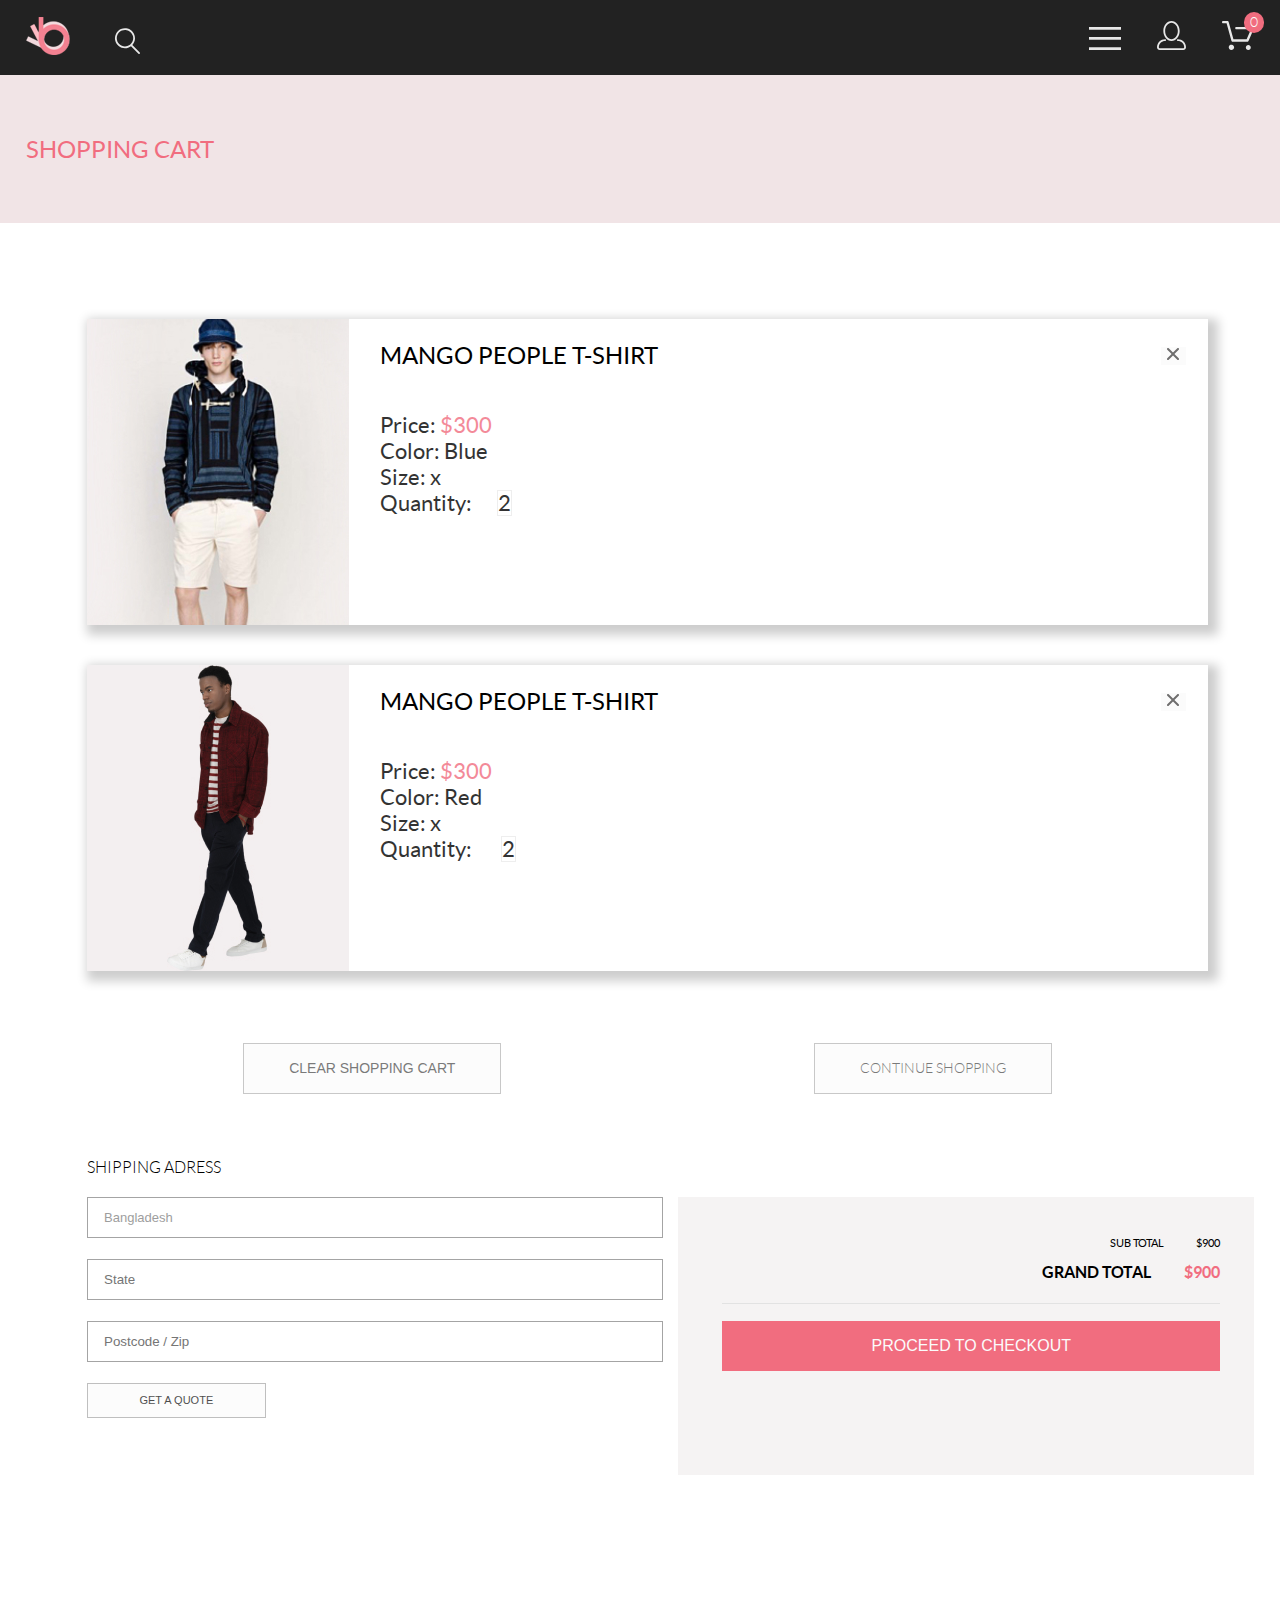
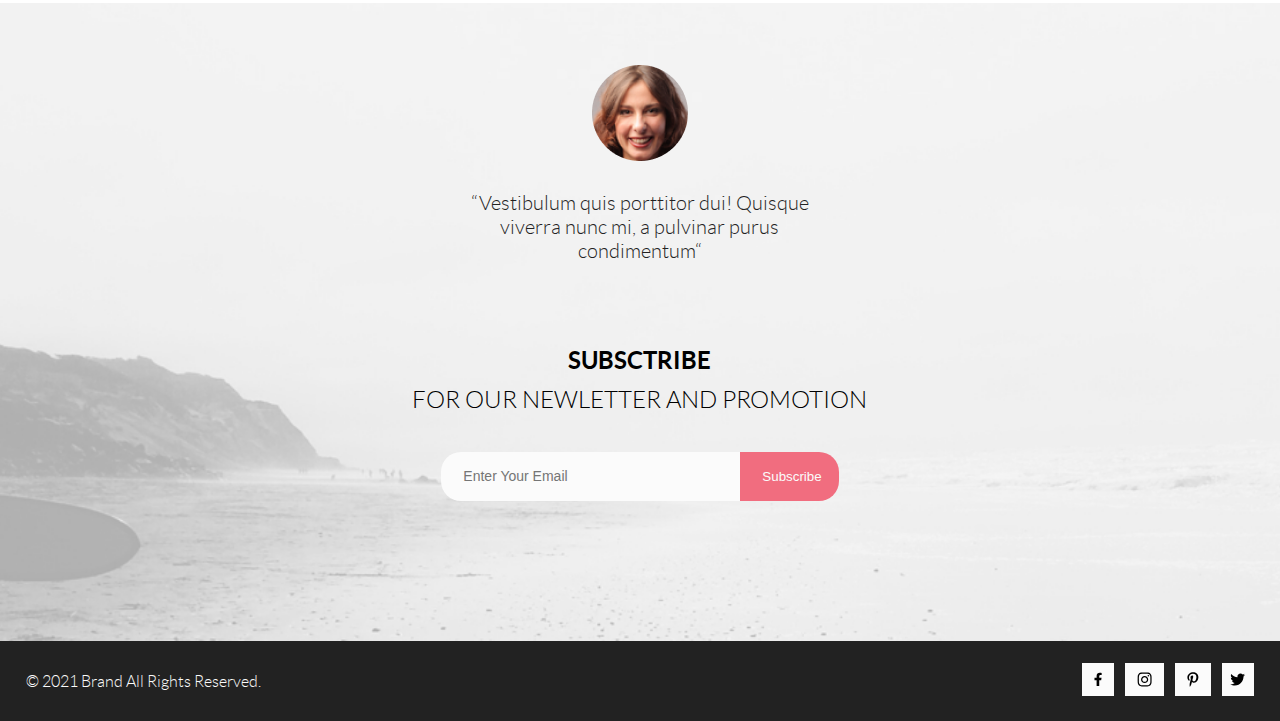
==== commit 01b7d08d: "Создал Catalog, доделал Product без адаптации/резины, добавил стили через документы" ====
--- a/cart.html
+++ b/cart.html
@@ -7,8 +7,6 @@
     <link rel="shortcut icon" href="./img/mark.svg">
     <link rel="stylesheet" href="./css/style.css">
     <link rel="preconnect" href="https://fonts.gstatic.com">
-    <link href="https://fonts.googleapis.com/css2?family=Lato:ital,wght@0,400;0,700;0,900;1,400&display=swap" rel="stylesheet">
-    <title>Cart</title>
 </head>
 <body>
     <header class="header">
@@ -106,7 +104,7 @@
                 </ul>
                 <div class="choice__active">
                     <button class="choice__active-button active-button">Clear shopping cart</button>
-                    <button class="choice__active-button">Continue shopping</button>
+                    <a class="choice__active-button" href="./catalog.html">Continue shopping</a>
                 </div>
             </section>
             <section class="result">
--- a/css/style.css
+++ b/css/style.css
@@ -134,11 +134,11 @@
 }
 
 body {
-  font-family: Lato;
+  font-family: "Lato",'Arial', sans-serif;
   font-size: 14px;
-  font-style: normal;
-  font-weight: 300;
   line-height: 17px;
+  font-weight: 300;
+  font-style: normal;
 }
 
 .container {
@@ -169,6 +169,34 @@
   clip: rect(0 0 0 0);
 }
 
+@font-face {
+  font-family: "Lato";
+  src: url(../fonts/lato-bold.woff) format("woff"), url(../fonts/lato-bold.woff2) format("woff2");
+  font-weight: 700;
+  font-style: normal;
+}
+
+@font-face {
+  font-family: "Lato";
+  src: url(../fonts/lato-italic.woff) format("woff"), url(../fonts/lato-italic.woff2) format("woff2");
+  font-weight: 300;
+  font-style: normal;
+}
+
+@font-face {
+  font-family: "Lato";
+  src: url(../fonts/lato-light.woff) format("woff"), url(../fonts/lato-light.woff2) format("woff2");
+  font-weight: 300;
+  font-style: normal;
+}
+
+@font-face {
+  font-family: "Lato";
+  src: url(../fonts/lato-regular.woff) format("woff"), url(../fonts/lato-regular.woff2) format("woff2");
+  font-weight: 400;
+  font-style: normal;
+}
+
 .header {
   background-color: #222222;
   position: relative;
@@ -234,6 +262,7 @@
   top: 75px;
   -webkit-box-shadow: 20px 15px 10px 5px rgba(0, 0, 0, 0.2);
           box-shadow: 20px 15px 10px 5px rgba(0, 0, 0, 0.2);
+  min-width: 232px;
 }
 
 @media (max-width: 768px) {
@@ -602,6 +631,7 @@
   width: 31%;
   border-radius: 0px;
   margin-bottom: 30px;
+  background-color: #F8F8F8;
 }
 
 @media (max-width: 1599px) {
@@ -640,6 +670,7 @@
   font-size: 16px;
   line-height: 19px;
   color: #F16D7F;
+  padding-bottom: 20px;
 }
 
 .products__item-button {
@@ -925,6 +956,12 @@
   outline: none;
 }
 
+@media (max-width: 768px) {
+  .information__feedback-input {
+    padding: 17px 35px 17px 20px;
+  }
+}
+
 .information__feedback-input::-webkit-input-placeholder {
   font-size: 14px;
   line-height: 17px;
@@ -1396,7 +1433,9 @@
   opacity: .6;
   border: 1px solid #A4A4A4;
   cursor: pointer;
+  text-decoration: none;
   outline: #F16D7F;
+  color: #222222;
 }
 
 @media (max-width: 768px) {
@@ -1739,4 +1778,291 @@
     margin-right: 10px;
   }
 }
+
+.card {
+  text-align: center;
+  padding: 64px;
+  position: relative;
+  width: 71%;
+  margin-top: -40px;
+  margin-bottom: 130px;
+}
+
+.card__block {
+  top: -40px;
+  border: 1px solid #A4A4A4;
+  background-color: #FBFBFB;
+}
+
+.card__information {
+  margin: 0 auto;
+  width: 56%;
+  border-bottom: 1px solid #A4A4A4;
+}
+
+.card__information-collection {
+  color: #F16D7F;
+  text-transform: uppercase;
+  padding-bottom: 12px;
+}
+
+.card__information-row {
+  width: 63px;
+  height: 3px;
+  background-color: #EF5B70;
+  margin: auto;
+}
+
+.card__information-name {
+  font-size: 18px;
+  line-height: 21px;
+  font-weight: 300;
+  font-style: normal;
+  text-transform: uppercase;
+  opacity: .7;
+  padding: 12px 0 48px 0;
+}
+
+.card__information-text {
+  opacity: .7;
+  padding-bottom: 32px;
+  width: 86%;
+  margin: auto;
+}
+
+.card__information-price {
+  font-size: 24px;
+  line-height: 29px;
+  font-weight: 300;
+  font-style: normal;
+  color: #F16D7F;
+  padding-bottom: 65px;
+}
+
+.card__interective {
+  padding-top: 65px;
+}
+
+.card__interective-send {
+  border: 1px solid #F16D7F;
+  position: relative;
+  background-color: #FBFBFB;
+  color: #F16D7F;
+  padding: 14px 56px 14px 72px;
+}
+
+.card__interective-send::after {
+  content: '';
+  position: absolute;
+  background-image: url(../img/pink-cart.svg);
+  width: 26px;
+  height: 25px;
+  left: 24px;
+  top: 12px;
+}
+
+.interective-class__button {
+  position: relative;
+  margin: 0 21px 48px 21px;
+  border: none;
+  background-color: #FBFBFB;
+  font-size: 14px;
+  line-height: 17px;
+  font-weight: 400;
+  font-style: normal;
+  text-transform: uppercase;
+  color: #6F6E6E;
+  cursor: pointer;
+}
+
+.interective-class__button::after {
+  content: '';
+  position: absolute;
+  background-image: url(../img/vector-down.png);
+  background-repeat: no-repeat;
+  width: 10px;
+  height: 5px;
+  right: -13px;
+  top: 7px;
+}
+
+.variant__list {
+  display: -webkit-box;
+  display: -ms-flexbox;
+  display: flex;
+  -ms-flex-wrap: wrap;
+      flex-wrap: wrap;
+  -webkit-box-pack: justify;
+      -ms-flex-pack: justify;
+          justify-content: space-between;
+  margin-bottom: 128px;
+}
+
+@media (max-width: 1599px) {
+  .variant__list {
+    -ms-flex-pack: distribute;
+        justify-content: space-around;
+  }
+}
+
+@media (max-width: 768px) {
+  .variant__list {
+    -webkit-box-pack: center;
+        -ms-flex-pack: center;
+            justify-content: center;
+  }
+}
+
+.variant__item {
+  width: 31%;
+  border-radius: 0px;
+  margin-bottom: 30px;
+}
+
+@media (max-width: 1599px) {
+  .variant__item {
+    min-width: 360px;
+  }
+}
+
+@media (max-width: 768px) {
+  .variant__item {
+    width: 95%;
+  }
+}
+
+.variant__item-img {
+  position: relative;
+  width: 100%;
+}
+
+.variant__item-heading {
+  margin: 32px 0 13px;
+}
+
+.variant__item-text {
+  font-size: 14px;
+  line-height: 17px;
+  color: #9b8181;
+  width: 315px;
+  height: 51px;
+  font-weight: 300;
+  line-height: 17px;
+  margin-bottom: 18px;
+}
+
+.variant__item-price {
+  font-size: 16px;
+  line-height: 19px;
+  color: #F16D7F;
+}
+
+.variant__item-button {
+  display: none;
+}
+
+.products-list {
+  -webkit-box-align: center;
+      -ms-flex-align: center;
+          align-items: center;
+  margin: 65px 0 49px 0;
+  display: -ms-grid;
+  display: grid;
+  -ms-grid-columns: (360px)[3];
+      grid-template-columns: repeat(3, 360px);
+  grid-column-gap: 30px;
+  grid-row-gap: 30px;
+}
+
+.products-list__item {
+  border-radius: 0px;
+  margin-bottom: 30px;
+  background-color: #F8F8F8;
+}
+
+@media (max-width: 1599px) {
+  .products-list__item {
+    min-width: 360px;
+  }
+}
+
+@media (max-width: 768px) {
+  .products-list__item {
+    width: 95%;
+  }
+}
+
+.products-list__item-heading {
+  margin: 32px 0 13px;
+}
+
+.products-list__item-text {
+  font-size: 14px;
+  line-height: 17px;
+  color: #9b8181;
+  width: 315px;
+  height: 51px;
+  font-weight: 300;
+  line-height: 17px;
+  margin-bottom: 18px;
+}
+
+.products-list__item-price {
+  font-size: 16px;
+  line-height: 19px;
+  color: #F16D7F;
+}
+
+.head-filter {
+  display: -ms-grid;
+  display: grid;
+  -ms-grid-columns: (100px)[2];
+      grid-template-columns: repeat(2, 100px);
+  grid-column-gap: 290px;
+  -ms-grid-rows: 17px;
+      grid-template-rows: 17px;
+  margin-top: 51px;
+}
+
+.head-filter__button {
+  background-color: #FBFBFB;
+  border: none;
+  text-transform: uppercase;
+  font-size: 14px;
+  line-height: 17px;
+  font-weight: 600;
+  font-style: normal;
+}
+
+.head-filter__button-image {
+  padding-left: 11px;
+}
+
+.head-filter__list {
+  display: -ms-grid;
+  display: grid;
+  -ms-grid-columns: 120px 30px 40px;
+      grid-template-columns: 120px 30px 40px;
+  grid-column-gap: 38px;
+}
+
+.head-filter__list-item {
+  background-color: #FBFBFB;
+  border: none;
+  text-transform: uppercase;
+  position: relative;
+  color: #9b8181;
+  white-space: nowrap;
+}
+
+.head-filter__list-item::after {
+  content: '';
+  position: absolute;
+  background-image: url(../img/vector-down.png);
+  background-repeat: no-repeat;
+  width: 10px;
+  height: 5px;
+  right: -13px;
+  top: 7px;
+}
 /*# sourceMappingURL=style.css.map */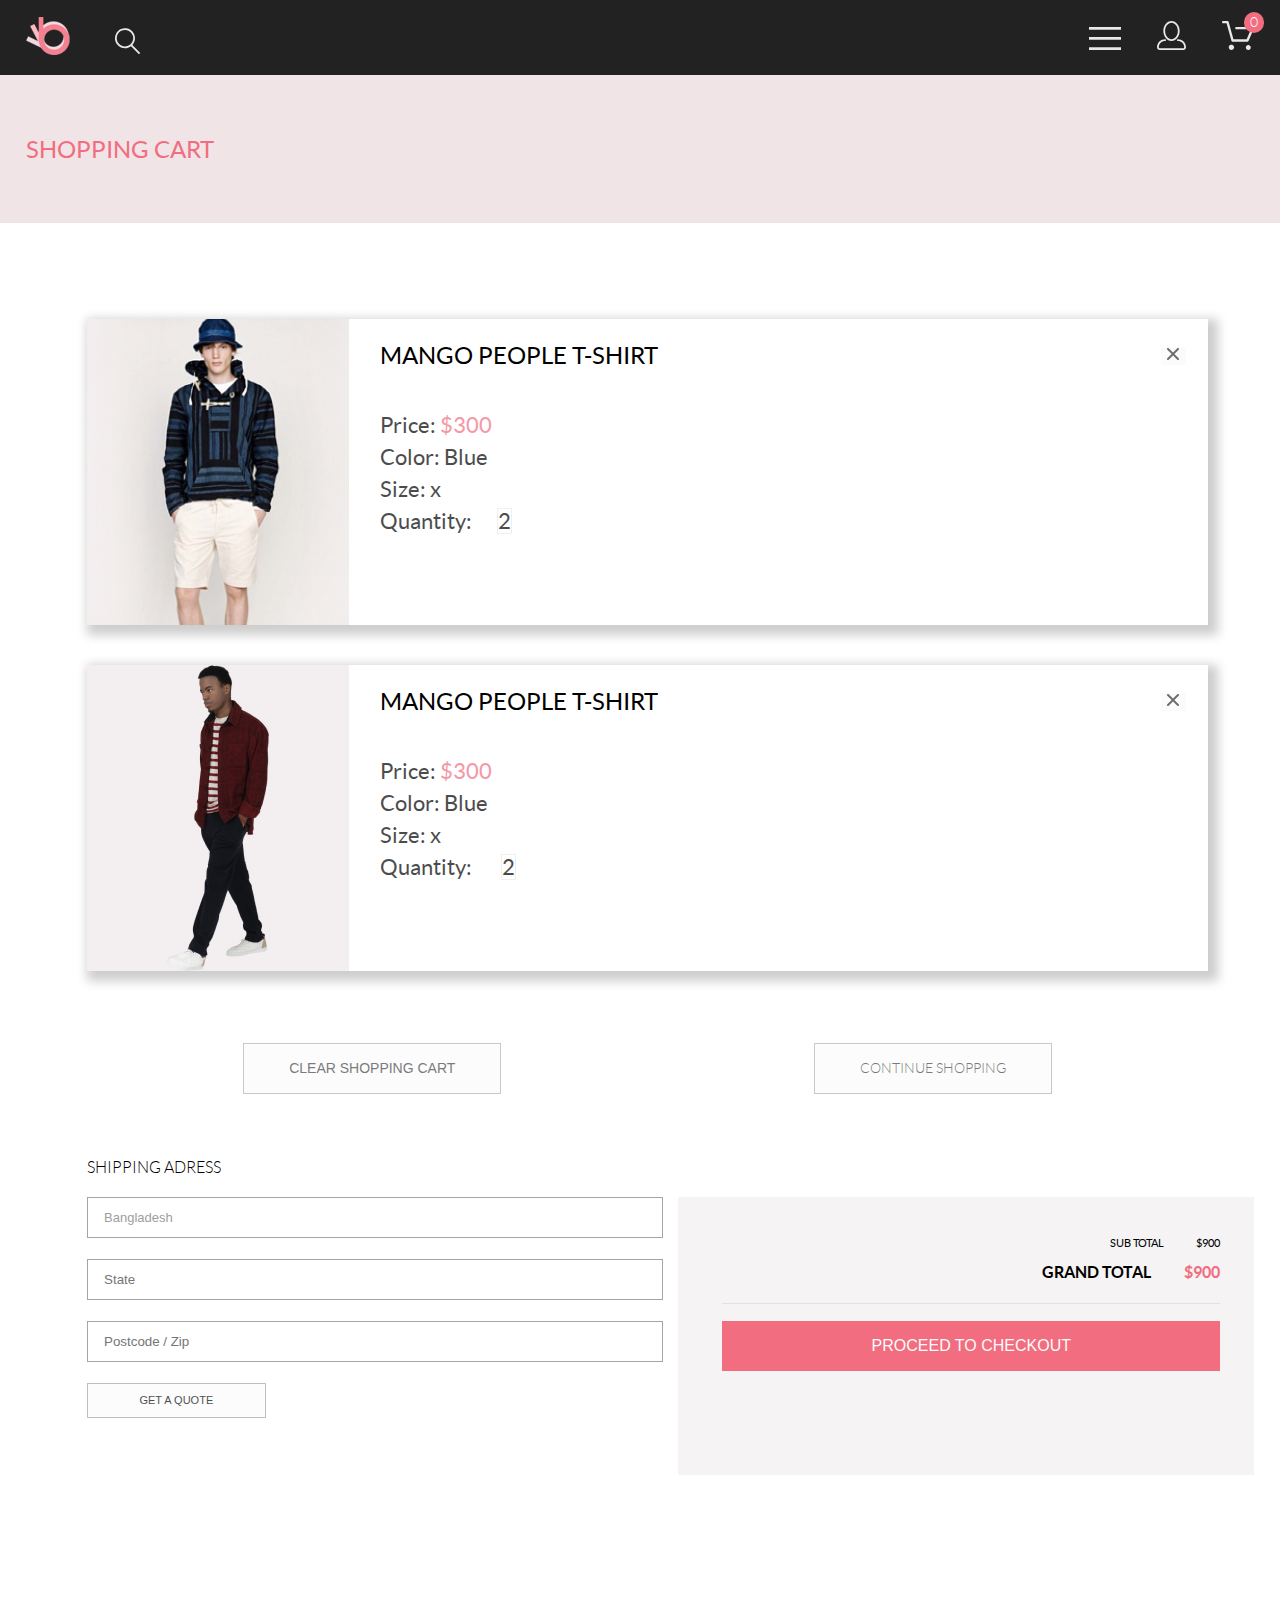
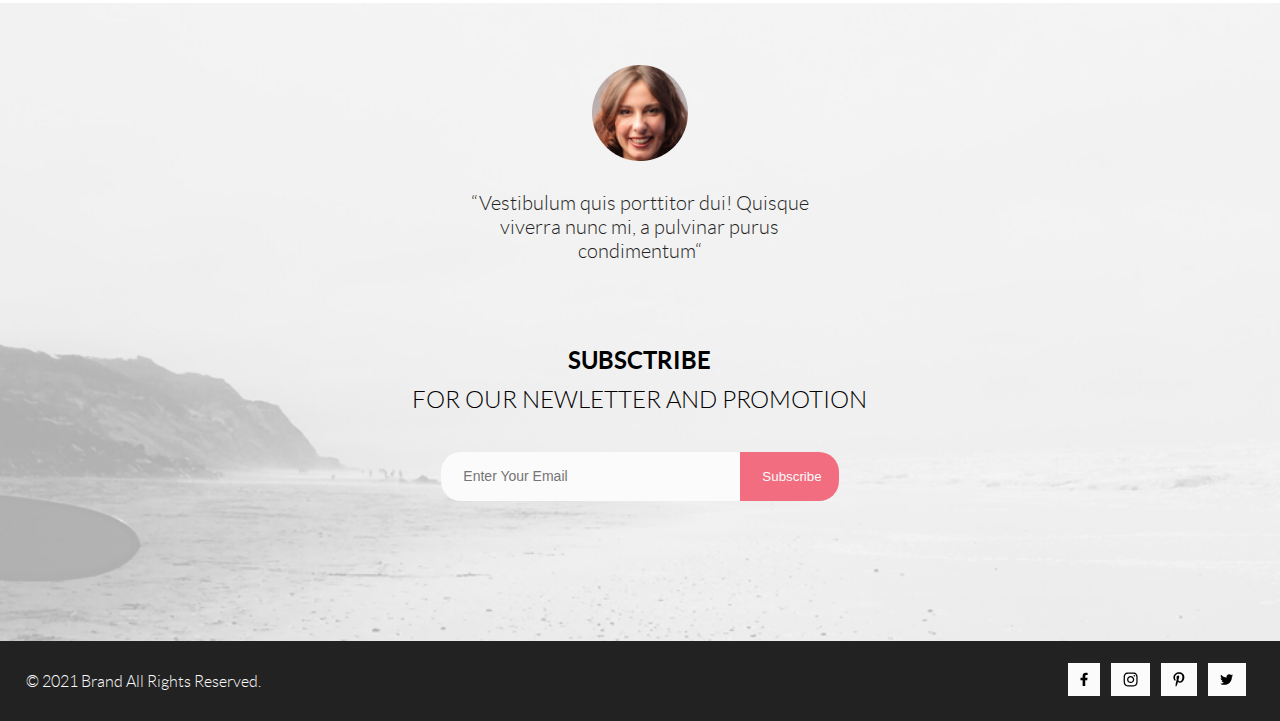
==== commit 422b844a: "Проверил страницы на правильность оформления Бэм и добавил плавный выход меню из header" ====
--- a/cart.html
+++ b/cart.html
@@ -4,6 +4,7 @@
     <meta charset="UTF-8">
     <meta http-equiv="X-UA-Compatible" content="IE=edge">
     <meta name="viewport" content="width=device-width, initial-scale=1.0">
+</title>
     <link rel="shortcut icon" href="./img/mark.svg">
     <link rel="stylesheet" href="./css/style.css">
     <link rel="preconnect" href="https://fonts.gstatic.com">
@@ -19,46 +20,46 @@
         <div>
             <input  class="header__menu-button" type="image" src="./img/burger.svg" alt="burger" width="32" height="23" >
             <a class="header__link" href="./registration.html" ><img src="./img/hollowHead.svg" alt="Hollow Head" width="29" height="29"></a>
-            <a href="#" class="header__link header__link-cart"><img src="./img/cart.svg" alt="cart" width="32" height="29"></a>
+            <a href="./cart.html" class="header__link header__link-cart"><img src="./img/cart.svg" alt="cart" width="32" height="29"></a>
         
-        <nav class="header__navigation">
-            <div class="header__navigation-menu">
-                <button class="header__navigation-kross" type="button"><img src="./img/kross.svg" alt="kross"></button>
-                <h2 class="header__navigation-title">menu</h2>
-                <ul class="header__navigation-list">
-                    <li class="header__navigation-item navigation-item">
-                        <a href="#" class="navigation-item__link">man</a> 
-                        <ul class="navigation-item__sublist">
-                            <li class="navigation-item__sublist-link"> <a href="#" class="navigation-item__sublist-add"> Accessories</a> </li>
-                            <li class="navigation-item__sublist-link"> <a href="#" class="navigation-item__sublist-add"> Bags</a> </li>
-                            <li class="navigation-item__sublist-link"> <a href="#" class="navigation-item__sublist-add"> Denim</a> </li>
-                            <li class="navigation-item__sublist-link"> <a href="#" class="navigation-item__sublist-add"> T-Shirts</a> </li>
-                        </ul>
-                    </li>
-                    <li>
-                        <a href="#" class="navigation-item__link">woman</a> 
-                        <ul class="navigation-item__sublist">
-                            <li class="navigation-item__sublist-link"> <a href="#" class="navigation-item__sublist-add"> Accessories</a></li>
-                            <li class="navigation-item__sublist-link"> <a href="#" class="navigation-item__sublist-add"> Jackets & Coats</a></li>
-                            <li class="navigation-item__sublist-link"> <a href="#" class="navigation-item__sublist-add">Polos</a> </li>
-                            <li class="navigation-item__sublist-link"> <a href="#" class="navigation-item__sublist-add">T-Shirts</a> </li>
-                            <li class="navigation-item__sublist-link"> <a href="#" class="navigation-item__sublist-add">Shirts</a> </li>
-                        </ul>
-                    </li>
-                    <li>
-                        <a href="#" class="navigation-item__link">kids</a> 
-                        <ul class="navigation-item__sublist">
-                            <li class="navigation-item__sublist-link"><a href="#" class="navigation-item__sublist-add">Accessories</a> </li>
-                            <li class="navigation-item__sublist-link"><a href="#" class="navigation-item__sublist-add">Jackets & Coats</a> </li>
-                            <li class="navigation-item__sublist-link"><a href="#" class="navigation-item__sublist-add">Polos</a> </li>
-                            <li class="navigation-item__sublist-link"><a href="#" class="navigation-item__sublist-add">T-Shirts</a> </li>
-                            <li class="navigation-item__sublist-link"><a href="#" class="navigation-item__sublist-add">Shirts</a> </li>
-                            <li class="navigation-item__sublist-link"><a href="#" class="navigation-item__sublist-add">Bags</a> </li> 
-                        </ul>
-                    </li>
-                </ul>
-            </div>
-        </nav>
+            <nav class="header__navigation">
+                <div class="header__navigation-menu">
+                    <button class="header__navigation-kross" type="button"><img src="./img/kross.svg" alt="kross"></button>
+                    <h2 class="header__navigation-title">menu</h2>
+                    <ul class="header__navigation-list">
+                        <li class="header__navigation-item navigation-item">
+                            <a href="#" class="navigation-item__link">man</a> 
+                            <ul class="navigation-item__sublist">
+                                <li class="navigation-item__sublist-link"> <a href="#" class="navigation-item__sublist-add"> Accessories</a> </li>
+                                <li class="navigation-item__sublist-link"> <a href="#" class="navigation-item__sublist-add"> Bags</a> </li>
+                                <li class="navigation-item__sublist-link"> <a href="#" class="navigation-item__sublist-add"> Denim</a> </li>
+                                <li class="navigation-item__sublist-link"> <a href="#" class="navigation-item__sublist-add"> T-Shirts</a> </li>
+                            </ul>
+                        </li>
+                        <li class="header__navigation-item navigation-item">
+                            <a href="#" class="navigation-item__link">woman</a> 
+                            <ul class="navigation-item__sublist">
+                                <li class="navigation-item__sublist-link"> <a href="#" class="navigation-item__sublist-add"> Accessories</a></li>
+                                <li class="navigation-item__sublist-link"> <a href="#" class="navigation-item__sublist-add"> Jackets & Coats</a></li>
+                                <li class="navigation-item__sublist-link"> <a href="#" class="navigation-item__sublist-add">Polos</a> </li>
+                                <li class="navigation-item__sublist-link"> <a href="#" class="navigation-item__sublist-add">T-Shirts</a> </li>
+                                <li class="navigation-item__sublist-link"> <a href="#" class="navigation-item__sublist-add">Shirts</a> </li>
+                            </ul>
+                        </li>
+                        <li class="header__navigation-item navigation-item">
+                            <a href="#" class="navigation-item__link">kids</a> 
+                            <ul class="navigation-item__sublist">
+                                <li class="navigation-item__sublist-link"><a href="#" class="navigation-item__sublist-add">Accessories</a> </li>
+                                <li class="navigation-item__sublist-link"><a href="#" class="navigation-item__sublist-add">Jackets & Coats</a> </li>
+                                <li class="navigation-item__sublist-link"><a href="#" class="navigation-item__sublist-add">Polos</a> </li>
+                                <li class="navigation-item__sublist-link"><a href="#" class="navigation-item__sublist-add">T-Shirts</a> </li>
+                                <li class="navigation-item__sublist-link"><a href="#" class="navigation-item__sublist-add">Shirts</a> </li>
+                                <li class="navigation-item__sublist-link"><a href="#" class="navigation-item__sublist-add">Bags</a> </li> 
+                            </ul>
+                        </li>
+                    </ul>
+                </div>
+            </nav>
     </header>
     <main>
         <section class="apper ">
@@ -68,7 +69,7 @@
         </section>
         <section class="cart container">
             <section class="choice">
-                <ul class="choice_list">
+                <ul class="choice__list">
                     <li class="choice__list-item list-item">
                         <img class="list-item__image" src="./img/youngManCart.jpg" alt="youngMan">
                         <button class="list-item__kross" type="button"><img src="./img/kross.svg" alt="kross"></button>
@@ -76,12 +77,12 @@
                             
                             <h2 class="list-item__description-name">mango people t-shirt</h2>
                             <div class="list-item__description-specification description-specification">
-                                <p class="description__specification-text specification-text">
+                                <p class="description-specification__text specification-text">
                                     Price: <span class="specification-text__pink">$300 </span>	
                                 </p>
-                                <p class="description__specification-text">Color: Blue</p>
-                                <p class="description__specification-text">Size: x</p>
-                                <p class="description__specification-text specification-text">Quantity:<span class="specification-text__count">2</span> </p>
+                                <p class="description-specification__text">Color: Blue</p>
+                                <p class="description-specification__text">Size: x</p>
+                                <p class="description-specification__text specification-text">Quantity:<span class="specification-text__count">2</span> </p>
                             </div>
                         </div>
                     </li>
@@ -92,12 +93,12 @@
                             
                             <h2 class="list-item__description-name">mango people t-shirt</h2>
                             <div class="list-item__description-specification description-specification">
-                                <p class="description__specification-text specification-text">
+                                <p class="description-specification__text specification-text">
                                     Price: <span class="specification-text__pink">$300 </span>	
                                 </p>
-                                <p class="description__specification-text">Color: Red</p>
-                                <p class="description__specification-text">Size: x</p>
-                                <p class="description__specification-text specification-text">Quantity: <span class="specification-text__count">2</span> </p>
+                                <p class="description-specification__text">Color: Blue</p>
+                                <p class="description-specification__text">Size: x</p>
+                                <p class="description-specification__text specification-text">Quantity: <span class="specification-text__count">2</span> </p>
                             </div>
                         </div>
                     </li>
@@ -113,9 +114,9 @@
                         shipping adress
                     </h3>
                     <div class="adress__information"></div>
-                    <input type="text" class="adress__information-city" type="text" placeholder="Bangladesh">
-                    <input type="text" class="adress__information-state" type="text" placeholder="State">
-                    <input type="text" class="adress__information-postcode" type="text" placeholder="Postcode / Zip">
+                    <input type="text" class="adress__information-city" placeholder="Bangladesh">
+                    <input type="text" class="adress__information-state" placeholder="State">
+                    <input type="text" class="adress__information-postcode" placeholder="Postcode / Zip">
                     <button class="adress__information-button">get a quote</button>
                 </section>
                 <section class="result__price price">
@@ -145,17 +146,17 @@
                         <input class="information__feedback-input" type="text" placeholder="Enter Your Email">
                         <button class="information__feedback-button">Subscribe</button>
                     </div>
-                
+                </form>
             </section>   
         </section>
-        <section class="information__other">
-            <section class="information__down container">
-                <p class="information__copyright"> &copy 2021  Brand  All Rights Reserved.</p>
-                <div class="information__partners">
-                    <a  href="#"><img class="information__link" src="./img/facebook.svg" alt="facebook" width="8" height="15"></a>
-                    <a  href="#"><img class="information__link" src="./img/instagram.svg" alt="instogram" width="15" height="15" ></a> 
-                    <a  href="#"><img class="information__link" src="./img/pinterest.svg" alt="pinterest" width="12" height="15"></a>
-                    <a  href="#"><img class="information__link-twitter" src="./img/twitter.svg" alt="twitter" width="16" height="13"></a>
+        <section class="other">
+            <section class="other__down container">
+                <p class="other__down-copyright"> &copy; 2021  Brand  All Rights Reserved.</p>
+                <div class="other__down-partners">
+                    <a  href="#"><img class="other__down-link" src="./img/facebook.svg" alt="facebook" width="8" height="15"></a>
+                    <a  href="#"><img class="other__down-link" src="./img/instagram.svg" alt="instogram" width="15" height="15" ></a> 
+                    <a  href="#"><img class="other__down-link" src="./img/pinterest.svg" alt="pinterest" width="12" height="15"></a>
+                    <a  href="#"><img class="other__down-link" src="./img/twitter.svg" alt="twitter" width="14" height="15"></a>
                 </div>
             </section> 
         </section>
--- a/css/style.css
+++ b/css/style.css
@@ -224,9 +224,14 @@
   background-color: transparent;
 }
 
+.header__menu-button:hover + .header__navigation {
+  -webkit-transform: translateX(0);
+          transform: translateX(0);
+}
+
 .header__menu-button:focus ~ .header__navigation, .header__navigation:hover {
-  display: block;
-  z-index: 1;
+  -webkit-transform: translateX(0);
+          transform: translateX(0);
 }
 
 .header__link {
@@ -256,13 +261,19 @@
 
 .header__navigation {
   background-color: #FBFBFB;
-  display: none;
   position: absolute;
   right: 12%;
   top: 75px;
   -webkit-box-shadow: 20px 15px 10px 5px rgba(0, 0, 0, 0.2);
           box-shadow: 20px 15px 10px 5px rgba(0, 0, 0, 0.2);
   min-width: 232px;
+  -webkit-transform: translateY(-1000px);
+          transform: translateY(-1000px);
+  -webkit-transition: -webkit-transform 0.3s;
+  transition: -webkit-transform 0.3s;
+  transition: transform 0.3s;
+  transition: transform 0.3s, -webkit-transform 0.3s;
+  z-index: 1;
 }
 
 @media (max-width: 768px) {
@@ -681,7 +692,7 @@
   position: relative;
 }
 
-.products__item-buy_back {
+.products__item-back {
   display: none;
 }
 
@@ -1001,7 +1012,7 @@
   cursor: pointer;
 }
 
-.information__other {
+.other {
   display: -webkit-box;
   display: -ms-flexbox;
   display: flex;
@@ -1015,7 +1026,7 @@
   background-color: #222222;
 }
 
-.information__down {
+.other__down {
   display: -webkit-box;
   display: -ms-flexbox;
   display: flex;
@@ -1028,7 +1039,7 @@
 }
 
 @media (max-width: 1599px) {
-  .information__down {
+  .other__down {
     -webkit-box-orient: horizontal;
     -webkit-box-direction: normal;
         -ms-flex-direction: row;
@@ -1037,7 +1048,7 @@
 }
 
 @media (max-width: 768px) {
-  .information__down {
+  .other__down {
     -webkit-box-orient: vertical;
     -webkit-box-direction: reverse;
         -ms-flex-direction: column-reverse;
@@ -1045,7 +1056,7 @@
   }
 }
 
-.information__copyright {
+.other__down-copyright {
   display: -webkit-box;
   display: -ms-flexbox;
   display: flex;
@@ -1058,26 +1069,21 @@
 }
 
 @media (max-width: 768px) {
-  .information__copyright {
+  .other__down-copyright {
     padding: 40px 0 9px 0;
   }
 }
 
 @media (max-width: 768px) {
-  .information__partners {
+  .other__down-partners {
     padding-top: 40px;
   }
 }
 
-.information__link {
+.other__down-link {
   padding: 9px 12px;
   background-color: #FBFBFB;
   margin: 0 8px 0 0;
-}
-
-.information__link-twitter {
-  padding: 10px 8px;
-  background-color: #FBFBFB;
 }
 
 .apper {
@@ -1121,6 +1127,16 @@
   height: 148px;
 }
 
+@media (max-width: 768px) {
+  .apper__block {
+    -webkit-box-orient: vertical;
+    -webkit-box-direction: normal;
+        -ms-flex-direction: column;
+            flex-direction: column;
+    padding: 24px 0 64px;
+  }
+}
+
 .apper__block-head {
   color: #F16D7F;
   text-transform: uppercase;
@@ -1128,6 +1144,12 @@
   line-height: 29px;
   font-weight: 400;
   font-style: normal;
+}
+
+@media (max-width: 768px) {
+  .apper__block-head {
+    padding: 0 0 32px;
+  }
 }
 
 .apper__block-link {
@@ -1512,16 +1534,17 @@
   }
 }
 
-.description__specification-text {
+.description-specification__text {
   font-size: 22px;
   line-height: 26px;
   font-weight: 400;
   font-style: normal;
-  opacity: .8;
-}
-
-@media (max-width: 768px) {
-  .description__specification-text {
+  opacity: .7;
+  padding-bottom: 6px;
+}
+
+@media (max-width: 768px) {
+  .description-specification__text {
     font-size: 14px;
     line-height: 17px;
     font-weight: 400;
@@ -1788,6 +1811,12 @@
   margin-bottom: 130px;
 }
 
+@media (max-width: 1599px) {
+  .card {
+    width: 100%;
+  }
+}
+
 .card__block {
   top: -40px;
   border: 1px solid #A4A4A4;
@@ -1798,6 +1827,12 @@
   margin: 0 auto;
   width: 56%;
   border-bottom: 1px solid #A4A4A4;
+}
+
+@media (max-width: 1599px) {
+  .card__information {
+    width: 100%;
+  }
 }
 
 .card__information-collection {
@@ -1828,6 +1863,19 @@
   padding-bottom: 32px;
   width: 86%;
   margin: auto;
+  font-size: 14px;
+  line-height: 16px;
+  font-weight: 300;
+  font-style: normal;
+}
+
+@media (max-width: 1599px) {
+  .card__information-text {
+    font-size: 14px;
+    line-height: 20px;
+    font-weight: 300;
+    font-style: normal;
+  }
 }
 
 .card__information-price {
@@ -1849,6 +1897,11 @@
   background-color: #FBFBFB;
   color: #F16D7F;
   padding: 14px 56px 14px 72px;
+}
+
+.card__interective-send:focus {
+  background-color: #F16D7F;
+  color: #FBFBFB;
 }
 
 .card__interective-send::after {
@@ -1861,6 +1914,19 @@
   top: 12px;
 }
 
+@media (max-width: 1599px) {
+  .interective-class {
+    margin: 0 auto;
+    width: 70%;
+  }
+}
+
+@media (max-width: 1599px) {
+  .interective-class {
+    width: 100%;
+  }
+}
+
 .interective-class__button {
   position: relative;
   margin: 0 21px 48px 21px;
@@ -1873,6 +1939,16 @@
   text-transform: uppercase;
   color: #6F6E6E;
   cursor: pointer;
+}
+
+@media (max-width: 768px) {
+  .interective-class__button {
+    font-size: 10px;
+    line-height: 12px;
+    font-weight: 400;
+    font-style: normal;
+    margin: 0 21px 48px 11px;
+  }
 }
 
 .interective-class__button::after {
@@ -1884,6 +1960,12 @@
   height: 5px;
   right: -13px;
   top: 7px;
+}
+
+@media (max-width: 768px) {
+  .interective-class__button::after {
+    top: 3px;
+  }
 }
 
 .variant__list {
@@ -1928,6 +2010,24 @@
 @media (max-width: 768px) {
   .variant__item {
     width: 95%;
+  }
+}
+
+@media (max-width: 768px) {
+  .variant__item-midle {
+    display: none;
+  }
+}
+
+@media (max-width: 1599px) {
+  .variant__item-end {
+    display: none;
+  }
+}
+
+@media (max-width: 768px) {
+  .variant__item-end {
+    display: block;
   }
 }
 
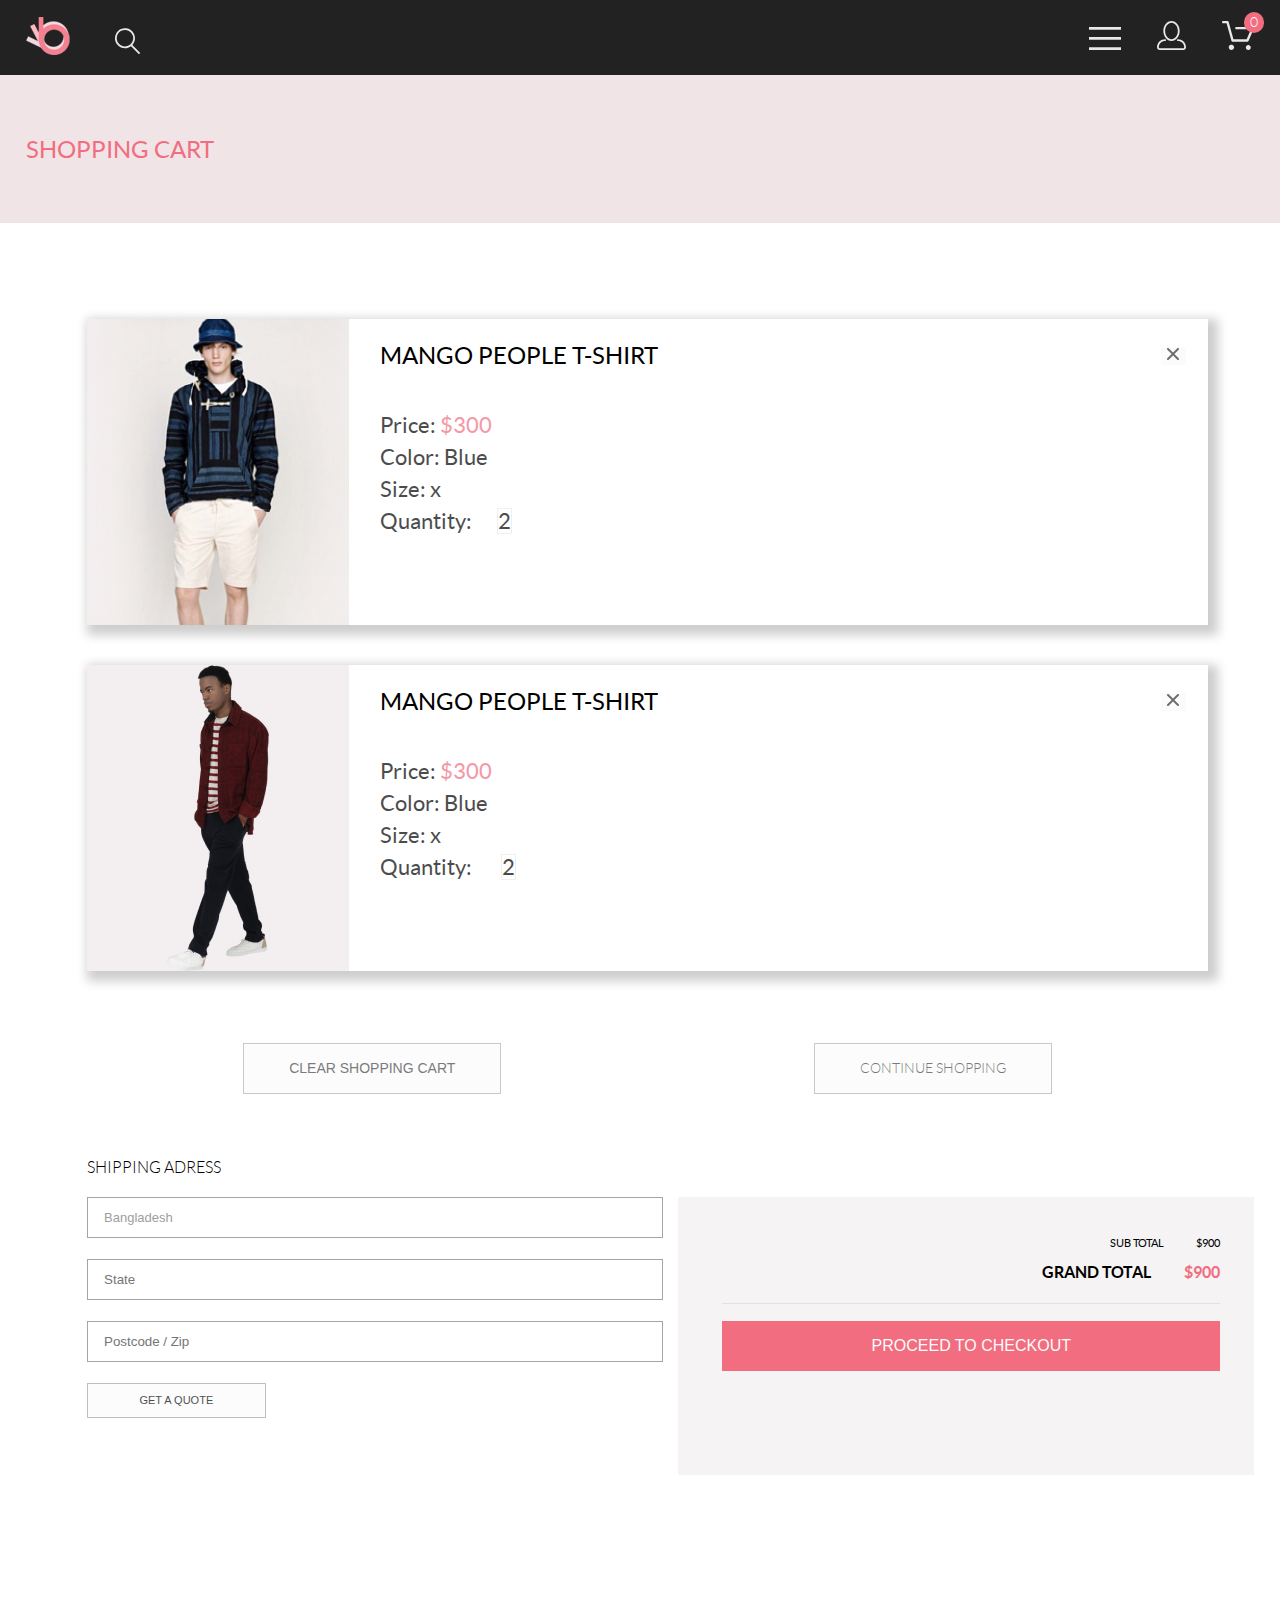
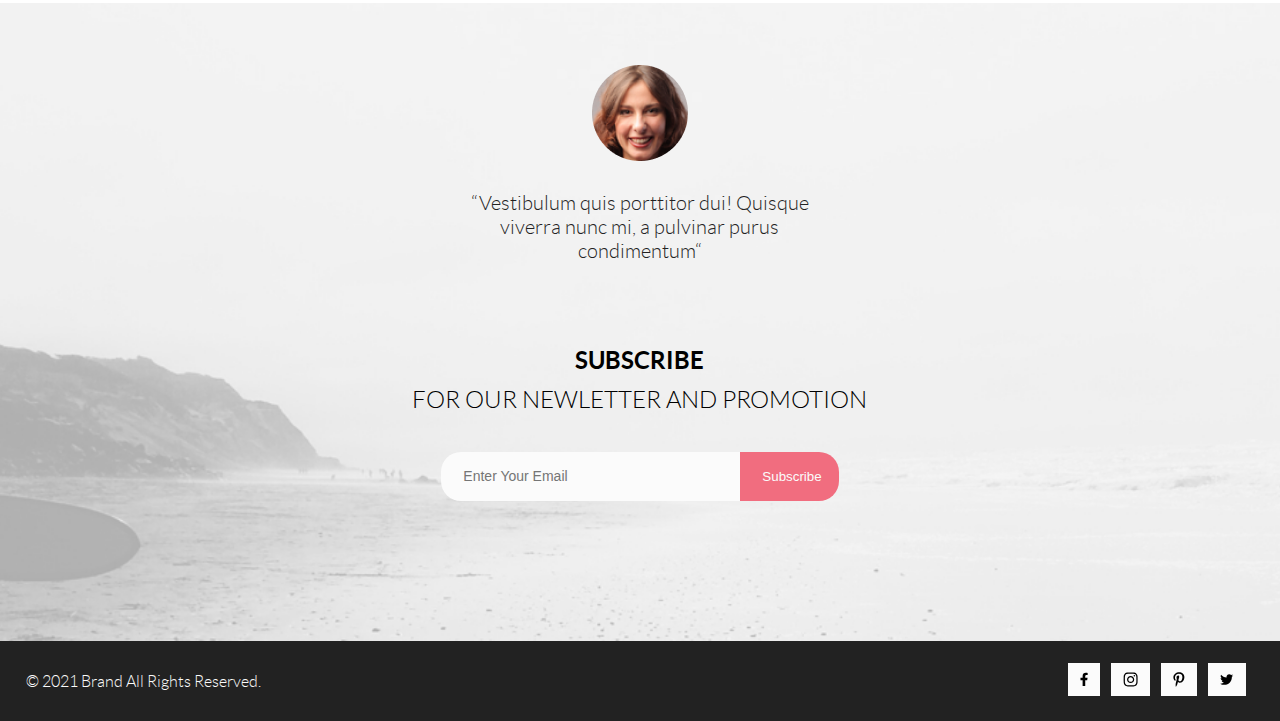
==== commit e1621582: "Исправление предостережений от валидатора" ====
--- a/cart.html
+++ b/cart.html
@@ -4,7 +4,7 @@
     <meta charset="UTF-8">
     <meta http-equiv="X-UA-Compatible" content="IE=edge">
     <meta name="viewport" content="width=device-width, initial-scale=1.0">
-</title>
+    <title>Cart</title>
     <link rel="shortcut icon" href="./img/mark.svg">
     <link rel="stylesheet" href="./css/style.css">
     <link rel="preconnect" href="https://fonts.gstatic.com">
@@ -12,54 +12,56 @@
 <body>
     <header class="header">
         <div class="header__wrapper container">
-        <div>
-            <a href="./index.html" class="header__logo"><img src="./img/mark.svg" alt="mark" width="44" height="38"></a>
-            <input class="header__loupe" type="image" src="./img/loupe.svg" alt="loupe" width="26" height="27">
+            <div>
+                <a href="./index.html" class="header__logo"><img src="./img/mark.svg" alt="mark" width="44" height="38"></a>
+                <input class="header__loupe" type="image" src="./img/loupe.svg" alt="loupe" width="26" height="27">
+            </div>
+            
+            <div>
+                <input  class="header__menu-button" type="image" src="./img/burger.svg" alt="burger" width="32" height="23" >
+                <a class="header__link" href="./registration.html" ><img src="./img/hollowHead.svg" alt="Hollow Head" width="29" height="29"></a>
+                <a href="./cart.html" class="header__link header__link-cart"><img src="./img/cart.svg" alt="cart" width="32" height="29"></a>
+            
+                <nav class="header__navigation">
+                    <div class="header__navigation-menu">
+                        <button class="header__navigation-kross" type="button"><img src="./img/kross.svg" alt="kross"></button>
+                        <h2 class="header__navigation-title">menu</h2>
+                        <ul class="header__navigation-list">
+                            <li class="header__navigation-item navigation-item">
+                                <a href="#" class="navigation-item__link">man</a> 
+                                <ul class="navigation-item__sublist">
+                                    <li class="navigation-item__sublist-link"> <a href="#" class="navigation-item__sublist-add"> Accessories</a> </li>
+                                    <li class="navigation-item__sublist-link"> <a href="#" class="navigation-item__sublist-add"> Bags</a> </li>
+                                    <li class="navigation-item__sublist-link"> <a href="#" class="navigation-item__sublist-add"> Denim</a> </li>
+                                    <li class="navigation-item__sublist-link"> <a href="#" class="navigation-item__sublist-add"> T-Shirts</a> </li>
+                                </ul>
+                            </li>
+                            <li class="header__navigation-item navigation-item">
+                                <a href="#" class="navigation-item__link">woman</a> 
+                                <ul class="navigation-item__sublist">
+                                    <li class="navigation-item__sublist-link"> <a href="#" class="navigation-item__sublist-add"> Accessories</a></li>
+                                    <li class="navigation-item__sublist-link"> <a href="#" class="navigation-item__sublist-add"> Jackets & Coats</a></li>
+                                    <li class="navigation-item__sublist-link"> <a href="#" class="navigation-item__sublist-add">Polos</a> </li>
+                                    <li class="navigation-item__sublist-link"> <a href="#" class="navigation-item__sublist-add">T-Shirts</a> </li>
+                                    <li class="navigation-item__sublist-link"> <a href="#" class="navigation-item__sublist-add">Shirts</a> </li>
+                                </ul>
+                            </li>
+                            <li class="header__navigation-item navigation-item">
+                                <a href="#" class="navigation-item__link">kids</a> 
+                                <ul class="navigation-item__sublist">
+                                    <li class="navigation-item__sublist-link"><a href="#" class="navigation-item__sublist-add">Accessories</a> </li>
+                                    <li class="navigation-item__sublist-link"><a href="#" class="navigation-item__sublist-add">Jackets & Coats</a> </li>
+                                    <li class="navigation-item__sublist-link"><a href="#" class="navigation-item__sublist-add">Polos</a> </li>
+                                    <li class="navigation-item__sublist-link"><a href="#" class="navigation-item__sublist-add">T-Shirts</a> </li>
+                                    <li class="navigation-item__sublist-link"><a href="#" class="navigation-item__sublist-add">Shirts</a> </li>
+                                    <li class="navigation-item__sublist-link"><a href="#" class="navigation-item__sublist-add">Bags</a> </li> 
+                                </ul>
+                            </li>
+                        </ul>
+                    </div>
+                </nav>
+            </div>
         </div>
-            
-        <div>
-            <input  class="header__menu-button" type="image" src="./img/burger.svg" alt="burger" width="32" height="23" >
-            <a class="header__link" href="./registration.html" ><img src="./img/hollowHead.svg" alt="Hollow Head" width="29" height="29"></a>
-            <a href="./cart.html" class="header__link header__link-cart"><img src="./img/cart.svg" alt="cart" width="32" height="29"></a>
-        
-            <nav class="header__navigation">
-                <div class="header__navigation-menu">
-                    <button class="header__navigation-kross" type="button"><img src="./img/kross.svg" alt="kross"></button>
-                    <h2 class="header__navigation-title">menu</h2>
-                    <ul class="header__navigation-list">
-                        <li class="header__navigation-item navigation-item">
-                            <a href="#" class="navigation-item__link">man</a> 
-                            <ul class="navigation-item__sublist">
-                                <li class="navigation-item__sublist-link"> <a href="#" class="navigation-item__sublist-add"> Accessories</a> </li>
-                                <li class="navigation-item__sublist-link"> <a href="#" class="navigation-item__sublist-add"> Bags</a> </li>
-                                <li class="navigation-item__sublist-link"> <a href="#" class="navigation-item__sublist-add"> Denim</a> </li>
-                                <li class="navigation-item__sublist-link"> <a href="#" class="navigation-item__sublist-add"> T-Shirts</a> </li>
-                            </ul>
-                        </li>
-                        <li class="header__navigation-item navigation-item">
-                            <a href="#" class="navigation-item__link">woman</a> 
-                            <ul class="navigation-item__sublist">
-                                <li class="navigation-item__sublist-link"> <a href="#" class="navigation-item__sublist-add"> Accessories</a></li>
-                                <li class="navigation-item__sublist-link"> <a href="#" class="navigation-item__sublist-add"> Jackets & Coats</a></li>
-                                <li class="navigation-item__sublist-link"> <a href="#" class="navigation-item__sublist-add">Polos</a> </li>
-                                <li class="navigation-item__sublist-link"> <a href="#" class="navigation-item__sublist-add">T-Shirts</a> </li>
-                                <li class="navigation-item__sublist-link"> <a href="#" class="navigation-item__sublist-add">Shirts</a> </li>
-                            </ul>
-                        </li>
-                        <li class="header__navigation-item navigation-item">
-                            <a href="#" class="navigation-item__link">kids</a> 
-                            <ul class="navigation-item__sublist">
-                                <li class="navigation-item__sublist-link"><a href="#" class="navigation-item__sublist-add">Accessories</a> </li>
-                                <li class="navigation-item__sublist-link"><a href="#" class="navigation-item__sublist-add">Jackets & Coats</a> </li>
-                                <li class="navigation-item__sublist-link"><a href="#" class="navigation-item__sublist-add">Polos</a> </li>
-                                <li class="navigation-item__sublist-link"><a href="#" class="navigation-item__sublist-add">T-Shirts</a> </li>
-                                <li class="navigation-item__sublist-link"><a href="#" class="navigation-item__sublist-add">Shirts</a> </li>
-                                <li class="navigation-item__sublist-link"><a href="#" class="navigation-item__sublist-add">Bags</a> </li> 
-                            </ul>
-                        </li>
-                    </ul>
-                </div>
-            </nav>
     </header>
     <main>
         <section class="apper ">
@@ -68,6 +70,7 @@
             </h1>
         </section>
         <section class="cart container">
+            <h2 class="cart__title">Cart</h2>
             <section class="choice">
                 <ul class="choice__list">
                     <li class="choice__list-item list-item">
@@ -109,6 +112,7 @@
                 </div>
             </section>
             <section class="result">
+                <h2 class="result__title">Result</h2>
                 <section class="result__adress adress">
                     <h3 class="adress__apper">
                         shipping adress
@@ -120,6 +124,7 @@
                     <button class="adress__information-button">get a quote</button>
                 </section>
                 <section class="result__price price">
+                    <h2 class="result__price-title">Price</h2>
                     <div class="price__block">
                         <p class="price__one">sub total  <span class="price__one-number">$900</span></p>
                         <p class="price__all">grand total     <span class="price__all-number">$900</span> </p>
@@ -134,13 +139,14 @@
     <footer>
     
         <section class="information">
+            <h2 class="information__title">Footer Information</h2>
             <section class="information__center container">
                 <div class="information__author">
                     <img class="information__author-img" src="./img/photo.png" alt="photo">
                     <p class="information__author-quote">“Vestibulum quis porttitor dui! Quisque viverra nunc mi, a pulvinar purus condimentum“</p>
                 </div>
                 <form action="endpoint" class="information__feedback">
-                    <h2 class="information__feedback-head">subsctribe</h2> 
+                    <h2 class="information__feedback-head">subscribe</h2> 
                     <p class="information__feedback-text">for our newletter and promotion</p>
                     <div class="information__feedback-writer">
                         <input class="information__feedback-input" type="text" placeholder="Enter Your Email">
@@ -150,8 +156,9 @@
             </section>   
         </section>
         <section class="other">
+            <h2 class="other__title">copyright and sites</h2>
             <section class="other__down container">
-                <p class="other__down-copyright"> &copy; 2021  Brand  All Rights Reserved.</p>
+                <h2 class="other__down-copyright"> &copy; 2021  Brand  All Rights Reserved.</h2>
                 <div class="other__down-partners">
                     <a  href="#"><img class="other__down-link" src="./img/facebook.svg" alt="facebook" width="8" height="15"></a>
                     <a  href="#"><img class="other__down-link" src="./img/instagram.svg" alt="instogram" width="15" height="15" ></a> 
@@ -160,11 +167,7 @@
                 </div>
             </section> 
         </section>
-        
-    
-        
-    
-    </footer>   
+    </footer>    
 </body>
 </html>
 
--- a/css/style.css
+++ b/css/style.css
@@ -267,8 +267,9 @@
   -webkit-box-shadow: 20px 15px 10px 5px rgba(0, 0, 0, 0.2);
           box-shadow: 20px 15px 10px 5px rgba(0, 0, 0, 0.2);
   min-width: 232px;
-  -webkit-transform: translateY(-1000px);
-          transform: translateY(-1000px);
+  min-height: 764px;
+  -webkit-transform: translateY(-966px);
+          transform: translateY(-966px);
   -webkit-transition: -webkit-transform 0.3s;
   transition: -webkit-transform 0.3s;
   transition: transform 0.3s;
@@ -307,7 +308,7 @@
 .header__navigation-kross {
   border: none;
   background-color: #FBFBFB;
-  padding-left: 150px;
+  padding-left: 165px;
   outline: none;
   cursor: pointer;
 }
@@ -696,7 +697,7 @@
   display: none;
 }
 
-.products__item-buy:hover .products__item-buy_back {
+.products__item-buy:hover .products__item-back {
   display: block;
 }
 
@@ -874,6 +875,10 @@
   }
 }
 
+.information__title {
+  display: none;
+}
+
 .information__center {
   display: -webkit-box;
   display: -ms-flexbox;
@@ -1056,6 +1061,10 @@
   }
 }
 
+.other__title {
+  display: none;
+}
+
 .other__down-copyright {
   display: -webkit-box;
   display: -ms-flexbox;
@@ -1385,6 +1394,10 @@
     width: 96%;
     margin: 0 auto;
   }
+}
+
+.cart__title {
+  display: none;
 }
 
 .choice {
@@ -1598,6 +1611,10 @@
   }
 }
 
+.result__title {
+  display: none;
+}
+
 @media (max-width: 1599px) {
   .result__adress {
     width: 53%;
@@ -1623,6 +1640,10 @@
     width: 96%;
     margin: 0;
   }
+}
+
+.result__price-title {
+  display: none;
 }
 
 .adress {
@@ -2074,6 +2095,10 @@
   grid-row-gap: 30px;
 }
 
+.products-list__title {
+  display: none;
+}
+
 .products-list__item {
   border-radius: 0px;
   margin-bottom: 30px;
@@ -2165,4 +2190,12 @@
   right: -13px;
   top: 7px;
 }
+
+.assortment__title {
+  display: none;
+}
+
+.assortment__product-title {
+  display: none;
+}
 /*# sourceMappingURL=style.css.map */